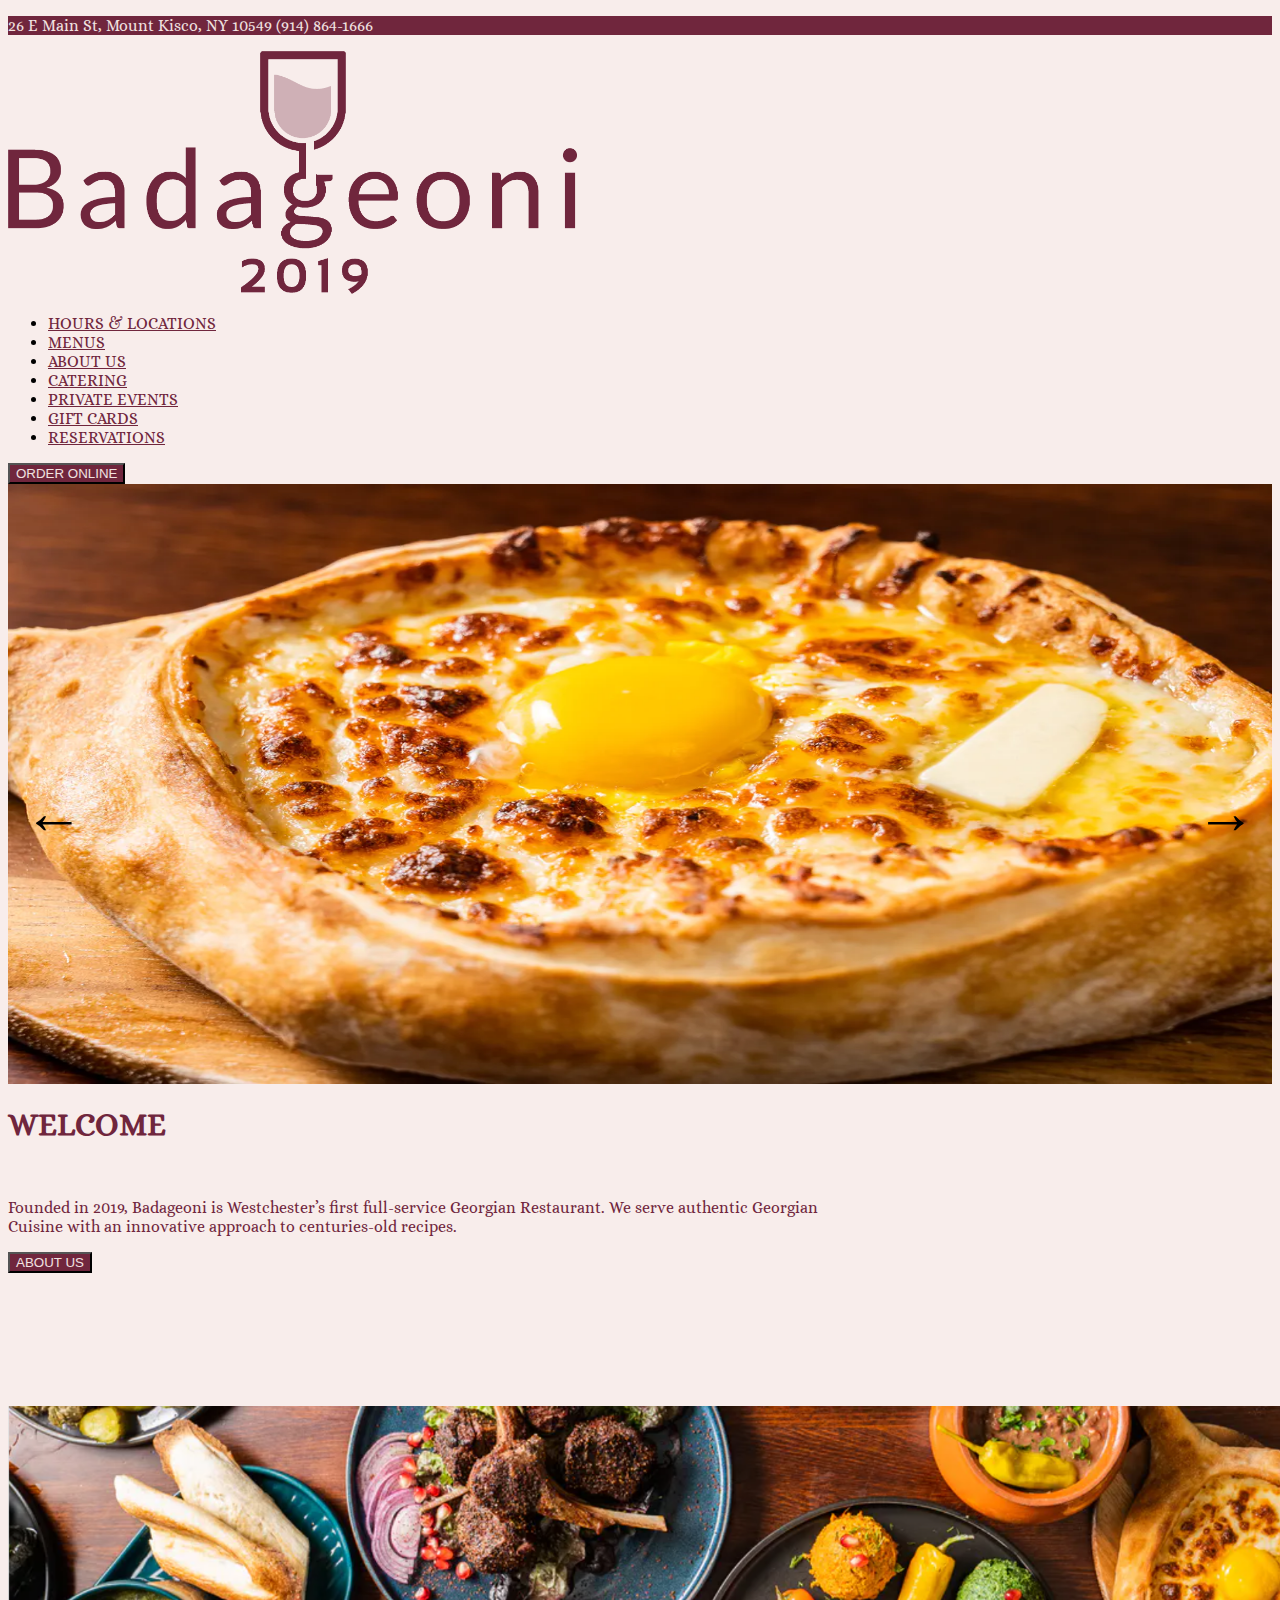
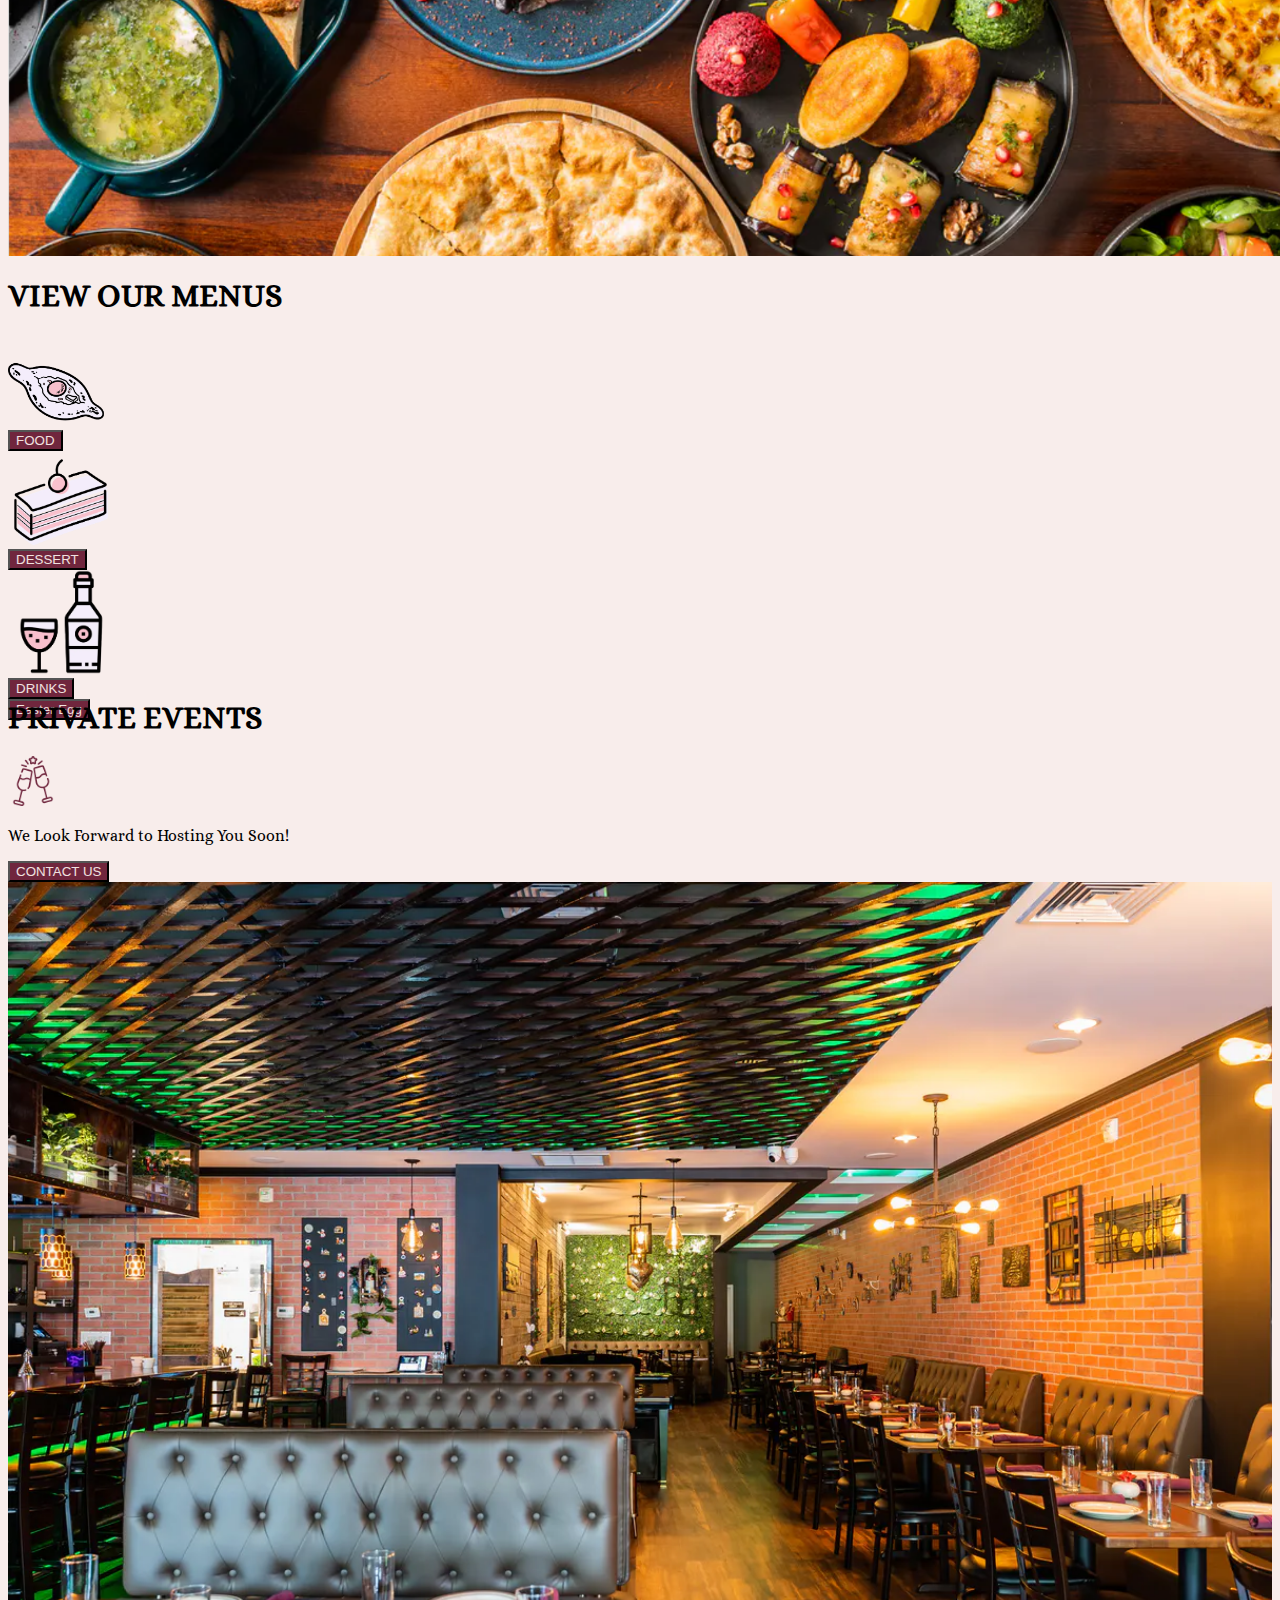
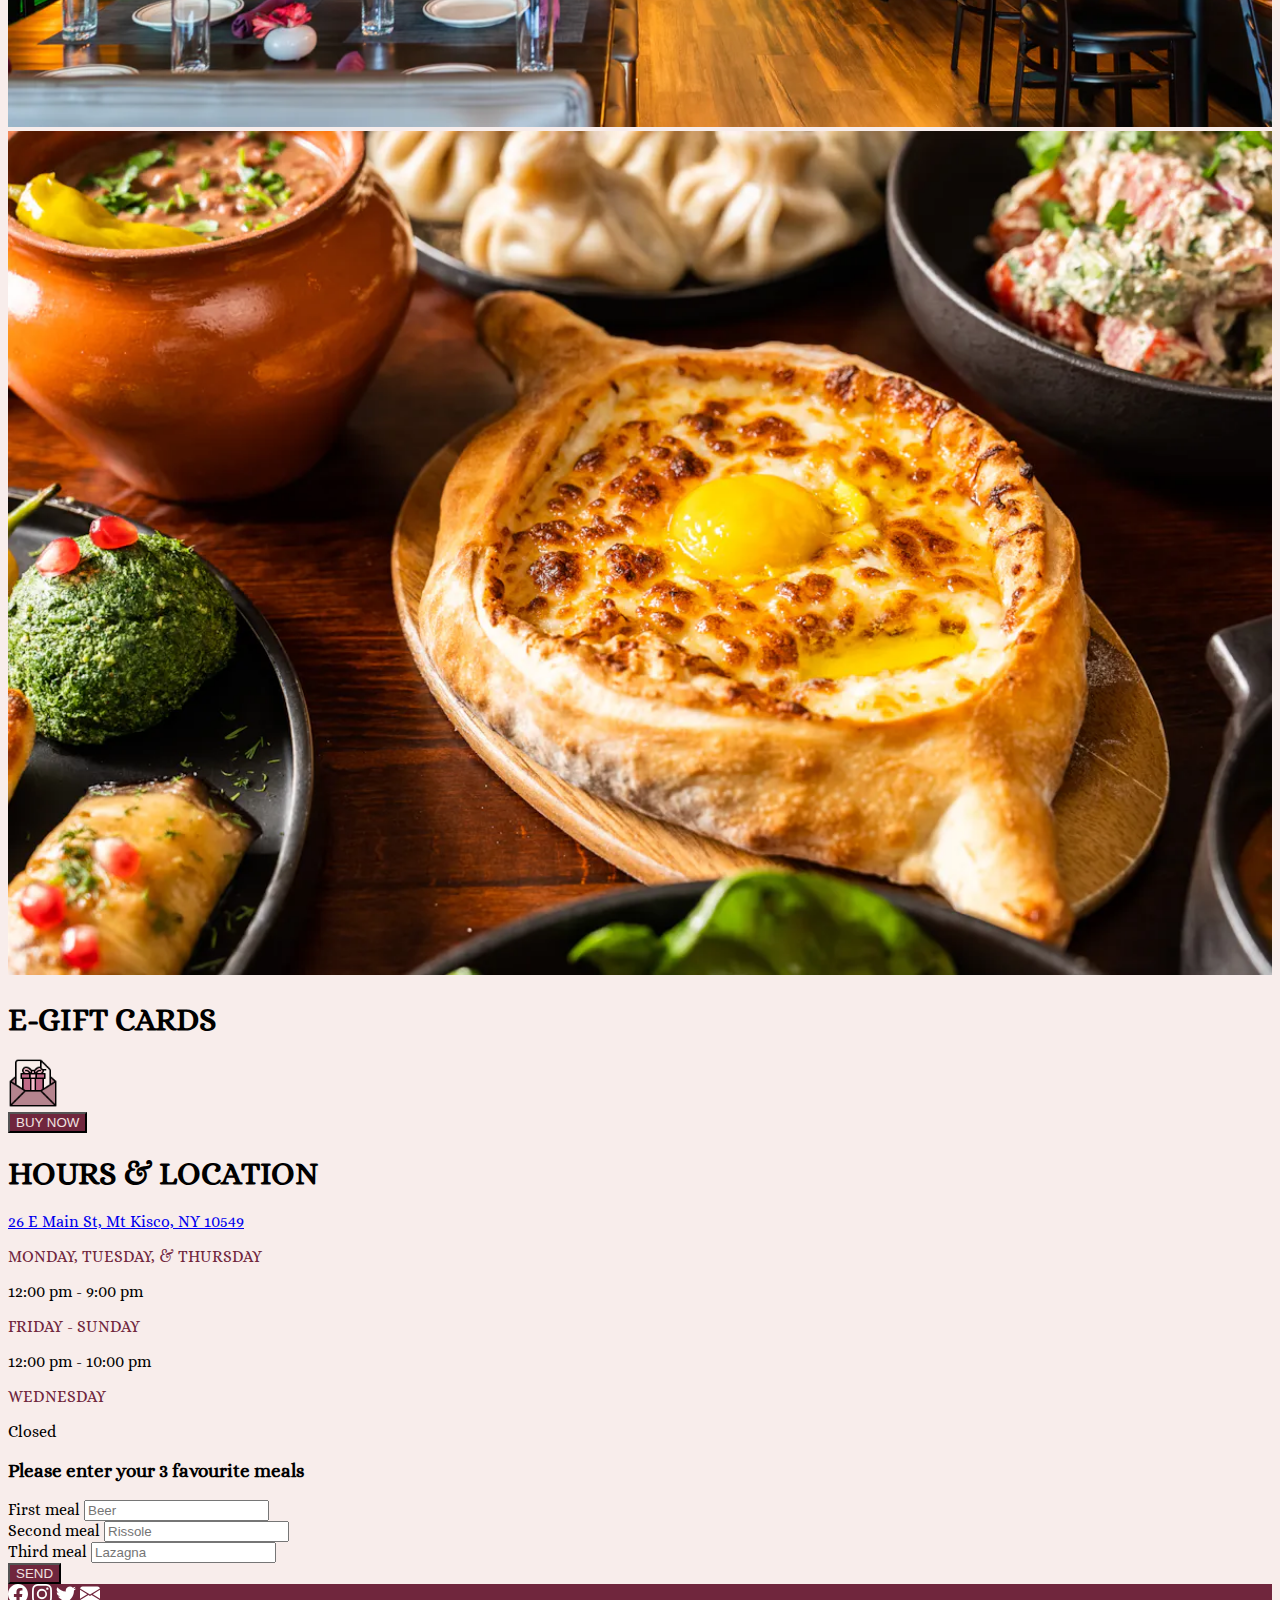
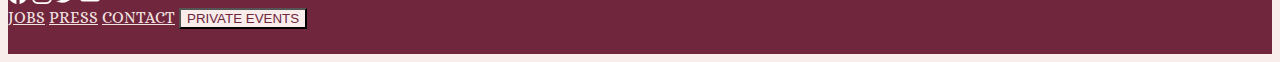
==== index.html @ f739e7ee "2" ====
<!DOCTYPE html>
<html lang="en">

<head>
	<meta charset="UTF-8">
	<meta name="viewport" content="width=device-width, initial-scale=1.0">
	<title>Badageoni</title>
	<link href="https://cdn.jsdelivr.net/npm/bootstrap@5.3.2/dist/css/bootstrap.min.css" rel="stylesheet"
		integrity="sha384-T3c6CoIi6uLrA9TneNEoa7RxnatzjcDSCmG1MXxSR1GAsXEV/Dwwykc2MPK8M2HN" crossorigin="anonymous">
	<link rel="stylesheet" href="style/style.css">
	<link rel="stylesheet" href="https://fonts.googleapis.com/css?family=Alice">
</head>

<body>

	<script src="https://cdn.jsdelivr.net/npm/bootstrap@5.3.2/dist/js/bootstrap.bundle.min.js"
		integrity="sha384-C6RzsynM9kWDrMNeT87bh95OGNyZPhcTNXj1NW7RuBCsyN/o0jlpcV8Qyq46cDfL"
		crossorigin="anonymous"></script>
	<script src="js/javaScript.js"></script>

	<div class="container-fluid mx-0 px-0">
		<div class="row">
			<div class="container-fluid magenda fw-bold">
				<p class="text-center milky mb-0">26 E Main St, Mount Kisco, NY 10549 (914) 864-1666</p>
			</div>
		</div>

		<div class="row">
			<nav class="navbar navbar-expand-lg pinky sticky-top opacity-75">
				<div class="container-fluid px-3">

					<div class="w-25">
						<a class="navbar-brand" href="index.html">
							<img src="static/badageoni_logo.png" alt="Bootstrap" width="45%" height="auto">
						</a>
					</div>

					<div class="collapse navbar-collapse fs-6 fw-bold" id="navbarSupportedContent">
						<ul class="navbar-nav me-auto mb-2 mb-lg-0">
							<li class="nav-item">
								<a onclick="notDoneYet()" class="nav-link magenda_text" aria-current="page"
									href="#">HOURS & LOCATIONS</a>
							</li>
							<li class="nav-item">
								<a onclick="notDoneYet()" class="nav-link magenda_text" href="#">MENUS</a>
							</li>
							<li class="nav-item">
								<a onclick="notDoneYet()" class="nav-link magenda_text" href="#">ABOUT US</a>
							</li>
							<li class="nav-item">
								<a onclick="notDoneYet()" class="nav-link magenda_text" href="#">CATERING</a>
							</li>
							<li class="nav-item">
								<a onclick="notDoneYet()" class="nav-link magenda_text" href="#">PRIVATE EVENTS</a>
							</li>
							<li class="nav-item">
								<a class="nav-link magenda_text" href="giftCards.html">GIFT CARDS</a>
							</li>
							<li class="nav-item">
								<a onclick="notDoneYet()" class="nav-link magenda_text" href="#">RESERVATIONS</a>
							</li>
						</ul>


						<div>
							<button onclick="notDoneYet()" type="button"
								class="milky magenda btn btn-danger zero_radius fw-bold">ORDER ONLINE</button>
						</div>
					</div>
			</nav>
		</div>


		<div class="row">
			<!-- Slideshow container -->
			<div class="col slideshow-container w-100">
				<div class="mySlides fades active img-fluid">
					<img src="static/hachapuri.webp" width="100%" height="600px">
				</div>

				<div class="mySlides fades">
					<img src="static/Golubci.webp" width="100%" height="600px">
				</div>

				<div class="mySlides fades">
					<img src="static/Interior.webp" width="100%" height="600px">
				</div>

				<div class="mySlides fades">
					<img src="static/Steak.webp" width="100%" height="600px">
				</div>

				<div class="mySlides fades">
					<img src="static/Shaurma.webp" width="100%" height="600px">
				</div>

				<a class="prev" onclick="plusSlides(-1)">&larr;</a>
				<a class="next" onclick="plusSlides(1)">&rarr;</a>
			</div>
		</div>

		<div class="row">
			<div class="d-flex flex-column justify-content-center align-items-center border border-danger px-3 my-3"
				id="welcome">
				<div class="magenda_text">
					<h1><strong>WELCOME</strong></h1>
				</div>
				<br>
				<div class="magenda_text text-center fs-5 mb-5" id="welcome_text">
					<p>Founded in 2019, Badageoni is Westchester’s first full-service Georgian Restaurant. We serve
						authentic
						Georgian
						Cuisine with an innovative approach to centuries-old recipes.</p>
				</div>
				<div>
					<button type="button" class="milky magenda btn btn-danger zero_radius opacity-75 fw-bold">ABOUT
						US</button>
				</div>
			</div>
		</div>

		<div class="row">
			<div class="container-fluid p-0 foodtable_image">
				<img src="static/foodtable.png" class="foodtable_image img-fluid w-100">
			</div>
		</div>

		<div class="row">
			<div class="d-flex flex-column justify-content-center align-items-center border border-danger px-3 my-3"
				id="menu">
				<div class="mt-4">
					<h1><strong>VIEW OUR MENUS</strong></h1>
				</div>
				<br>

				<div class="container text-center">
					<div class="row justify-content-md-center align-items-center">
						<div class="col col-lg-2 w-25">
							<img onclick="doYouLikeIt(event)" src="static/hachapuri_icon.webp" alt="#" width="100"
								height="auto">
							<div class="mt-4">
								<button type="button"
									class="milky magenda btn btn-danger zero_radius opacity-75 fw-bold"><strong>FOOD</strong></button>
							</div>
						</div>
						<div class="col-md-auto w-25">
							<img onclick="doYouLikeIt(event)" src="static/cake_icon.webp" alt="#" width="100"
								height="auto">
							<div class="mt-4">
								<button type="button"
									class="milky magenda btn btn-danger zero_radius opacity-75 fw-bold"><strong>DESSERT</strong></button>
							</div>
						</div>
						<div class="col col-lg-2 w-25">
							<img onclick="doYouLikeIt(event)" src="static/wine_icon.webp" alt="#" width="100"
								height="auto">
							<div class="mt-4">
								<button type="button"
									class="milky magenda btn btn-danger zero_radius opacity-75 fw-bold"><strong>DRINKS</strong></button>
							</div>
						</div>
					</div>
					<div class="row mt-4">
						<div class="col col-12">
							<button type="button" onclick="easterEgg()"
								class="milky magenda btn btn-danger zero_radius opacity-75 fw-bold">
								Easter Egg
							</button>
						</div>
					</div>
					<div class="row mt-4">
						<div class="col col-12 magenda_text fw-bold" style="display:none;" id="hiddenBlock">
							<p>Ohh you love all of ours meals, take coupone to 10% discount! QWERTY123</p>
						</div>
					</div>
				</div>
			</div>
		</div>

		<div class="row">
			<div class="container-fluid text-center">
				<div class="row">
					<div class="col d-flex flex-column justify-content-center align-items-center border border-danger">
						<div>
							<h1 class="fw-bold">PRIVATE EVENTS</h1>
						</div>
						<img src="static/champain_icon.webp" alt="#" width="50" height="auto">
						<br>
						<div>
							<p>We Look Forward to Hosting You Soon!</p>
						</div>
						<div class="mt-4">
							<button type="button"
								class="milky magenda btn btn-danger zero_radius opacity-75 fw-bold">CONTACT
								US</button>
						</div>
					</div>
					<div class="col-6">
						<img src="static/InnerTables.webp" alt="#" width="100%" height="auto">
					</div>
				</div>
				<div class="row">
					<div class="col-6">
						<img src="static/table_of_food.webp" alt="#" width="100%" height="auto">
					</div>
					<div class="col d-flex flex-column justify-content-center align-items-center border border-danger">
						<div>
							<h1 class="fw-bold">E-GIFT CARDS</h1>
						</div class="border border-danger px-3 my-3">
						<img src="static/gift.webp" alt="#" width="50" height="auto">
						<br>
						<div class="mt-4">
							<button type="button"
								class="milky magenda btn btn-danger zero_radius opacity-75 fw-bold">BUY
								NOW</button>
						</div>
					</div>
				</div>
			</div>
		</div>
	</div>

	<div class="row">
		<div class="col d-flex flex-column justify-content-center align-items-center my-4">
			<h1 class="mb-2 mt-5 fw-bold">HOURS & LOCATION</h1>
			<a href="#" class="link-body-emphasis mb-2">26 E Main St, Mt Kisco, NY 10549</a>
			<p class="magenda_text fw-bold opacity-75 mb-0">MONDAY, TUESDAY, & THURSDAY</p>
			<p>12:00 pm - 9:00 pm</p>
			<p class="magenda_text fw-bold opacity-75 mb-0">FRIDAY - SUNDAY</p>
			<p>12:00 pm - 10:00 pm</p>
			<p class="magenda_text fw-bold opacity-75 mb-0">WEDNESDAY</p>
			<p>Closed</p>
		</div>
	</div>

	<div class="row">
		<form>
			<div class="col d-flex flex-column justify-content-center align-items-center my-4">
				<h3 class="mb-2 mt-5 fw-bold">Please enter your 3 favourite meals</h3>
				<div class="mb-3 w-50">
					<label for="exampleInputEmail1" class="form-label pe-1 fw-bold">First meal</label>
					<input type="text" class="form-control" id="First_meal" placeholder="Beer">
				</div>
				<div class="mb-3 w-50">
					<label for="exampleInputEmail1" class="form-label pe-1 fw-bold">Second meal</label>
					<input type="text" class="form-control" id="Second_meal" placeholder="Rissole">
				</div>
				<div class="mb-3 w-50">
					<label for="exampleInputEmail1" class="form-label pe-1 fw-bold">Third meal</label>
					<input type="text" class="form-control" id="Third_meal" placeholder="Lazagna">
				</div>
				<button onclick="addNewMeals()" type="submit"
					class="btn magenda opacity-75 milky zero_radius fw-bold">SEND</button>
			</div>
		</form>
	</div>

	<div class="col d-flex flex-column justify-content-center align-items-center my-4"></div>

	<div class="d-flex container-fluid magenda opacity-75 bottom_layer justify-content-between align-items-center pe-4">
		<div>
			<svg xmlns="http://www.w3.org/2000/svg" width="20" height="20" fill="white" class="bi bi-facebook me-2"
				viewBox="0 0 16 16">
				<path
					d="M16 8.049c0-4.446-3.582-8.05-8-8.05C3.58 0-.002 3.603-.002 8.05c0 4.017 2.926 7.347 6.75 7.951v-5.625h-2.03V8.05H6.75V6.275c0-2.017 1.195-3.131 3.022-3.131.876 0 1.791.157 1.791.157v1.98h-1.009c-.993 0-1.303.621-1.303 1.258v1.51h2.218l-.354 2.326H9.25V16c3.824-.604 6.75-3.934 6.75-7.951z" />
			</svg>
			<svg xmlns="http://www.w3.org/2000/svg" width="20" height="20" fill="white" class="bi bi-instagram me-2"
				viewBox="0 0 16 16">
				<path
					d="M8 0C5.829 0 5.556.01 4.703.048 3.85.088 3.269.222 2.76.42a3.917 3.917 0 0 0-1.417.923A3.927 3.927 0 0 0 .42 2.76C.222 3.268.087 3.85.048 4.7.01 5.555 0 5.827 0 8.001c0 2.172.01 2.444.048 3.297.04.852.174 1.433.372 1.942.205.526.478.972.923 1.417.444.445.89.719 1.416.923.51.198 1.09.333 1.942.372C5.555 15.99 5.827 16 8 16s2.444-.01 3.298-.048c.851-.04 1.434-.174 1.943-.372a3.916 3.916 0 0 0 1.416-.923c.445-.445.718-.891.923-1.417.197-.509.332-1.09.372-1.942C15.99 10.445 16 10.173 16 8s-.01-2.445-.048-3.299c-.04-.851-.175-1.433-.372-1.941a3.926 3.926 0 0 0-.923-1.417A3.911 3.911 0 0 0 13.24.42c-.51-.198-1.092-.333-1.943-.372C10.443.01 10.172 0 7.998 0h.003zm-.717 1.442h.718c2.136 0 2.389.007 3.232.046.78.035 1.204.166 1.486.275.373.145.64.319.92.599.28.28.453.546.598.92.11.281.24.705.275 1.485.039.843.047 1.096.047 3.231s-.008 2.389-.047 3.232c-.035.78-.166 1.203-.275 1.485a2.47 2.47 0 0 1-.599.919c-.28.28-.546.453-.92.598-.28.11-.704.24-1.485.276-.843.038-1.096.047-3.232.047s-2.39-.009-3.233-.047c-.78-.036-1.203-.166-1.485-.276a2.478 2.478 0 0 1-.92-.598 2.48 2.48 0 0 1-.6-.92c-.109-.281-.24-.705-.275-1.485-.038-.843-.046-1.096-.046-3.233 0-2.136.008-2.388.046-3.231.036-.78.166-1.204.276-1.486.145-.373.319-.64.599-.92.28-.28.546-.453.92-.598.282-.11.705-.24 1.485-.276.738-.034 1.024-.044 2.515-.045v.002zm4.988 1.328a.96.96 0 1 0 0 1.92.96.96 0 0 0 0-1.92zm-4.27 1.122a4.109 4.109 0 1 0 0 8.217 4.109 4.109 0 0 0 0-8.217zm0 1.441a2.667 2.667 0 1 1 0 5.334 2.667 2.667 0 0 1 0-5.334z" />
			</svg>
			<svg xmlns="http://www.w3.org/2000/svg" width="20" height="20" fill="white" class="bi bi-twitter me-2"
				viewBox="0 0 16 16">
				<path
					d="M5.026 15c6.038 0 9.341-5.003 9.341-9.334 0-.14 0-.282-.006-.422A6.685 6.685 0 0 0 16 3.542a6.658 6.658 0 0 1-1.889.518 3.301 3.301 0 0 0 1.447-1.817 6.533 6.533 0 0 1-2.087.793A3.286 3.286 0 0 0 7.875 6.03a9.325 9.325 0 0 1-6.767-3.429 3.289 3.289 0 0 0 1.018 4.382A3.323 3.323 0 0 1 .64 6.575v.045a3.288 3.288 0 0 0 2.632 3.218 3.203 3.203 0 0 1-.865.115 3.23 3.23 0 0 1-.614-.057 3.283 3.283 0 0 0 3.067 2.277A6.588 6.588 0 0 1 .78 13.58a6.32 6.32 0 0 1-.78-.045A9.344 9.344 0 0 0 5.026 15z" />
			</svg>
			<svg xmlns="http://www.w3.org/2000/svg" width="20" height="20" fill="white" class="bi bi-envelope-fill me-2"
				viewBox="0 0 16 16">
				<path
					d="M.05 3.555A2 2 0 0 1 2 2h12a2 2 0 0 1 1.95 1.555L8 8.414.05 3.555ZM0 4.697v7.104l5.803-3.558L0 4.697ZM6.761 8.83l-6.57 4.027A2 2 0 0 0 2 14h12a2 2 0 0 0 1.808-1.144l-6.57-4.027L8 9.586l-1.239-.757Zm3.436-.586L16 11.801V4.697l-5.803 3.546Z" />
			</svg>
		</div>
		<div class="justify-content-end">
			<a href="#" class="fw-bold text-decoration-none milky me-3">JOBS</a>
			<a href="Press.html" class="fw-bold text-decoration-none milky me-3">PRESS</a>
			<a href="contactUs.html" class="fw-bold text-decoration-none milky me-3">CONTACT</a>

			<button type="button" class="magenda_text pinky btn btn-danger zero_radius fw-bold">PRIVATE EVENTS</button>
		</div>
	</div>
	</div>
</body>

</html>
---- style/style.css ----
body {
    font-family: Alice;
    background-color: #f8edeb;
}

.pinky {
    background-color: #f8edeb;
}

.magenda {
    background-color: #70263d;
    font-weight: 200;
}

.milky {
    color: #f1e2e0;
}

.magenda_text {
    color: #70263d;
}

.zero_radius {
    border-radius: 0
}

.carousel-item {
    height: 40em;
}

#welcome {
    height: 300px;
}

#welcome_text {
    width: 65%;
}

.foodtable_image {
    height: 450px;
}

#menu {
    height: 400px;
}

.bottom_layer {
    height: 70px;
}

.contact {
    height: 900px;
}

form {
    width: 600px;
}


/* Slideshow container */
.slideshow-container {
    position: relative;
    margin: auto;
    height: 600px;
}

/* Hide the images by default */
.mySlides {
    display: none;
}
  
.mySlides.active {
    display: block;
}

.prev, .next {
    cursor: pointer;
    position: absolute;
    top: 50%;
    width: auto;
    margin-top: -22px;
    padding: 16px;
    color:black;
    font-weight: bold;
    font-size: 60px;
    user-select: none;
    text-decoration: none;
  }

  .next {
    right: 0;
    border-radius: 3px 0 0 3px;
  }
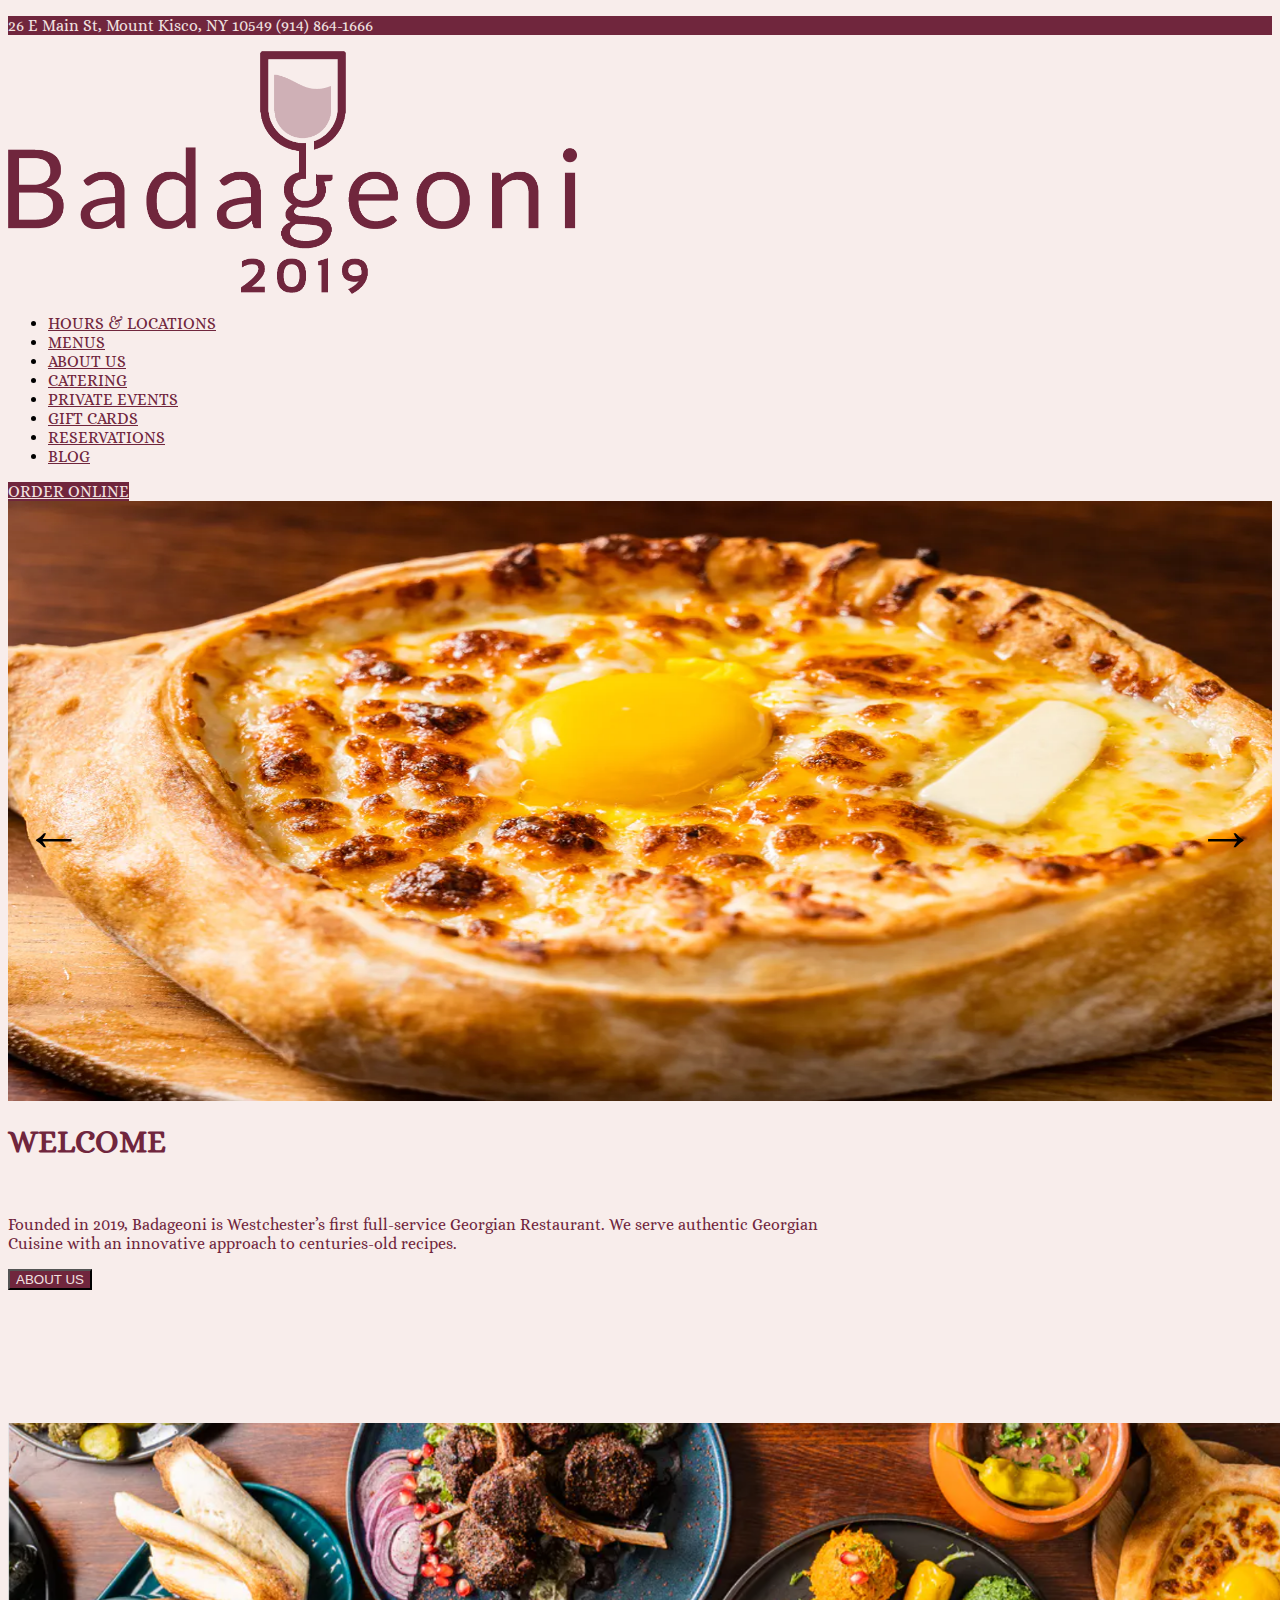
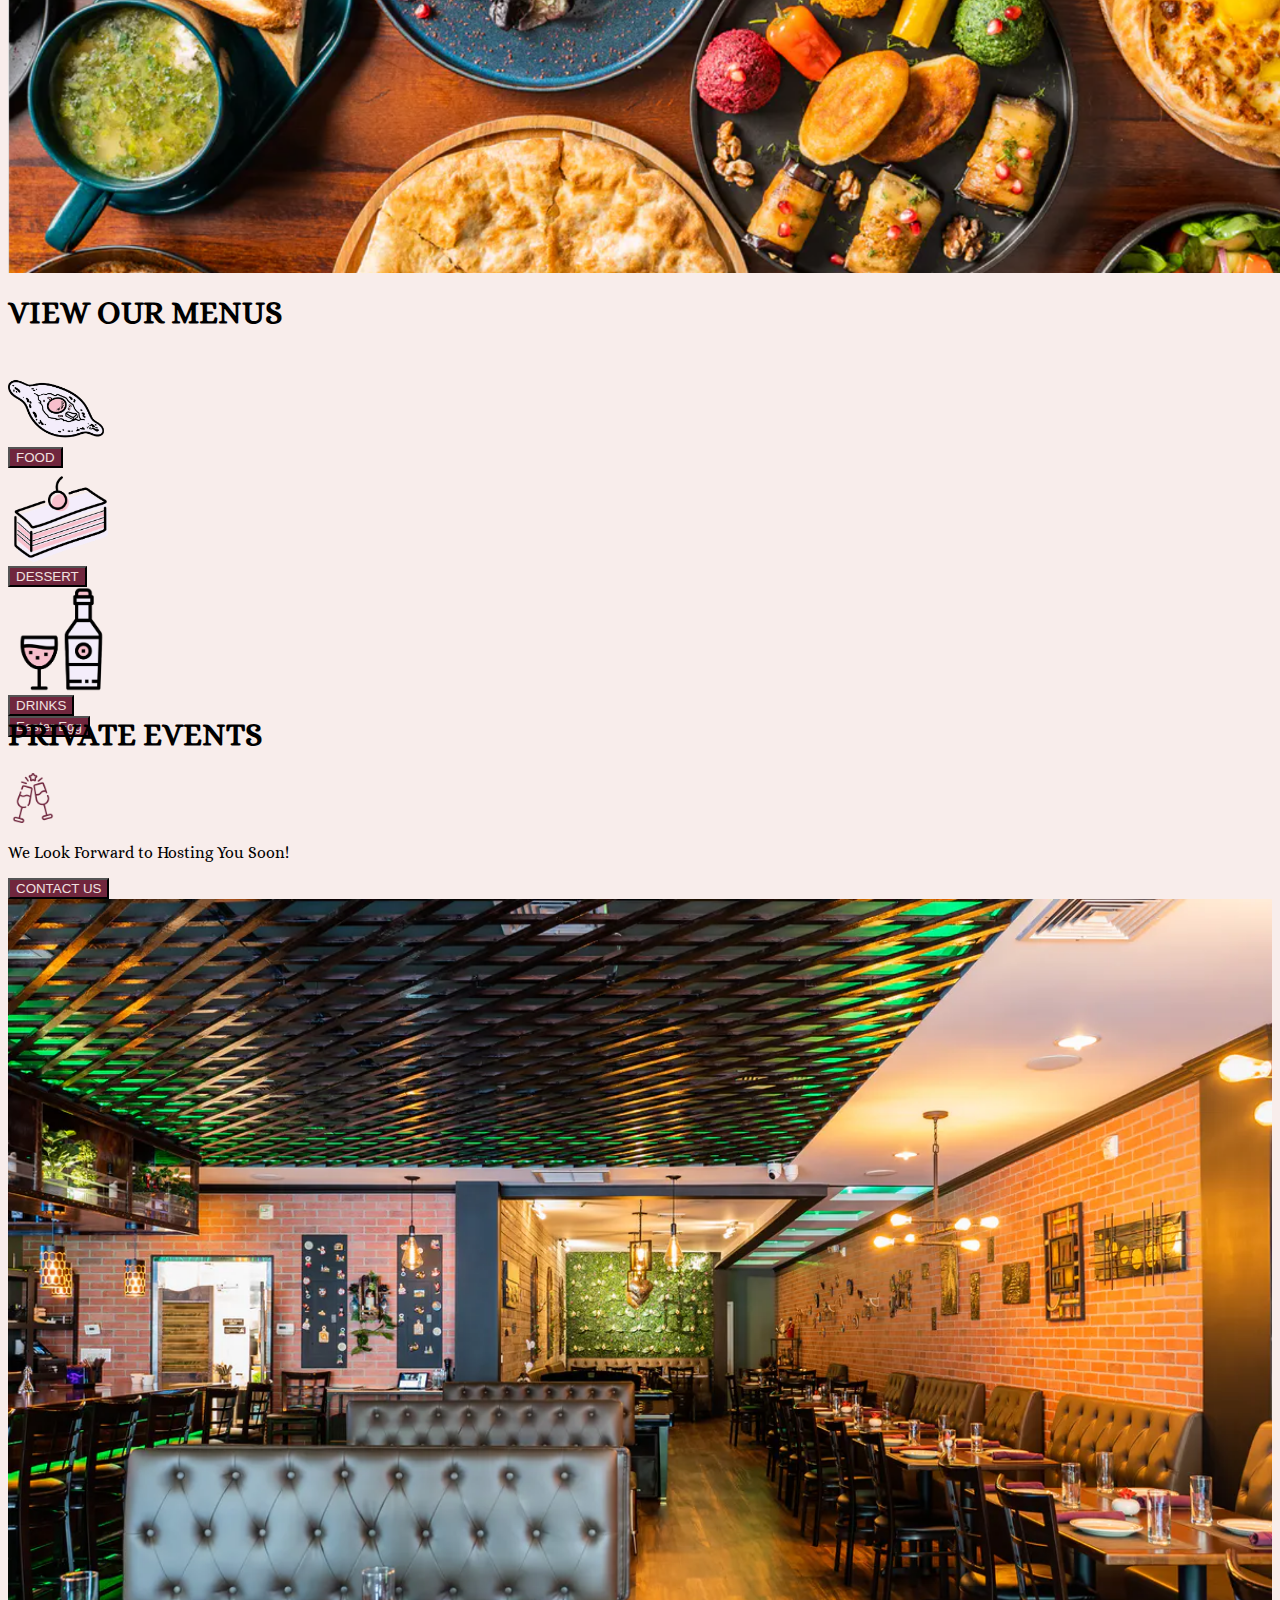
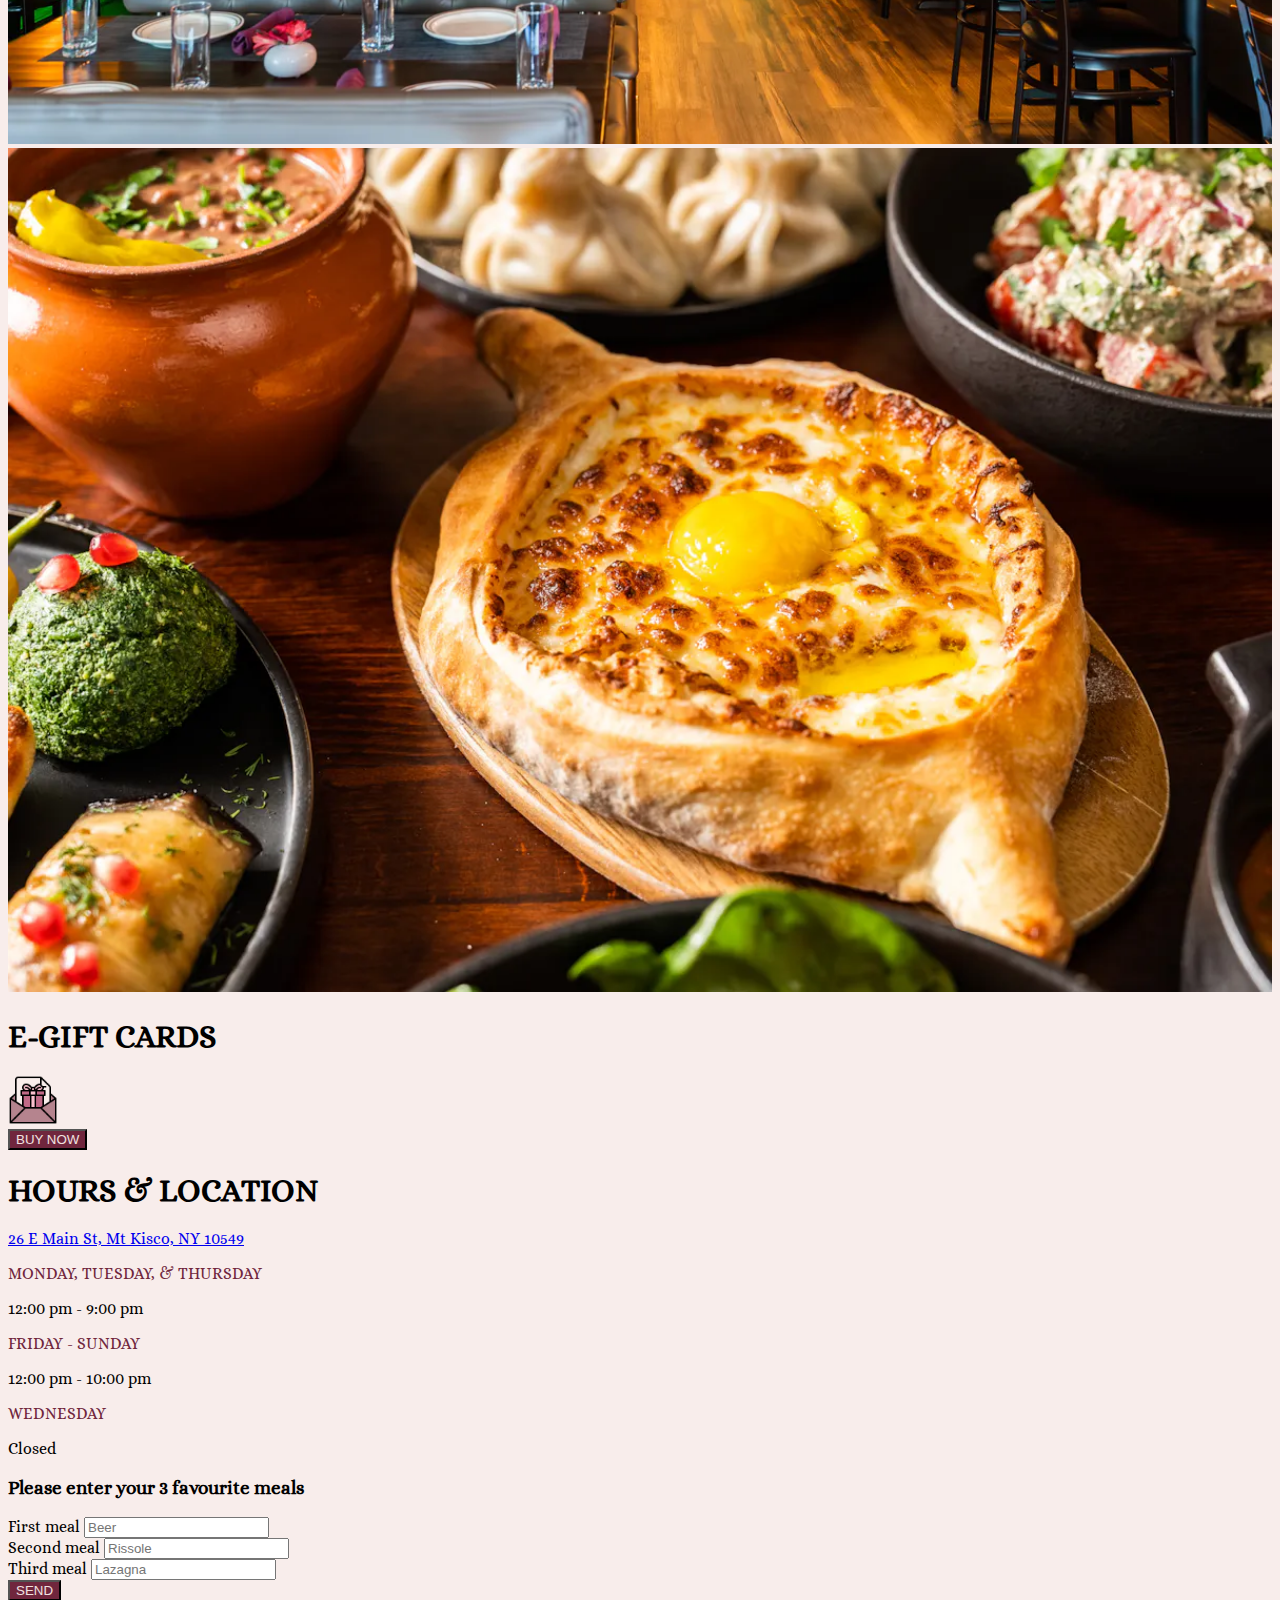
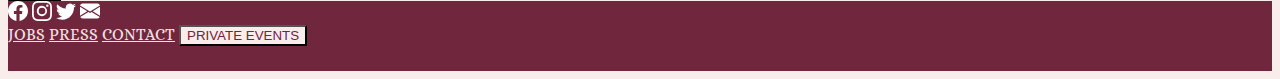
==== commit a2293747: "done" ====
--- a/index.html
+++ b/index.html
@@ -18,14 +18,16 @@
 		crossorigin="anonymous"></script>
 	<script src="js/javaScript.js"></script>
 
-	<div class="container-fluid mx-0 px-0">
-		<div class="row">
+	<div>
+
+	<div class="container-fluid mx-0 px-0 w-100">
+		<div class="row w-100">
 			<div class="container-fluid magenda fw-bold">
 				<p class="text-center milky mb-0">26 E Main St, Mount Kisco, NY 10549 (914) 864-1666</p>
 			</div>
 		</div>
 
-		<div class="row">
+		<div class="row w-100">
 			<nav class="navbar navbar-expand-lg pinky sticky-top opacity-75">
 				<div class="container-fluid px-3">
 
@@ -45,7 +47,7 @@
 								<a onclick="notDoneYet()" class="nav-link magenda_text" href="#">MENUS</a>
 							</li>
 							<li class="nav-item">
-								<a onclick="notDoneYet()" class="nav-link magenda_text" href="#">ABOUT US</a>
+								<a class="nav-link magenda_text" href="blog.html">ABOUT US</a>
 							</li>
 							<li class="nav-item">
 								<a onclick="notDoneYet()" class="nav-link magenda_text" href="#">CATERING</a>
@@ -59,19 +61,22 @@
 							<li class="nav-item">
 								<a onclick="notDoneYet()" class="nav-link magenda_text" href="#">RESERVATIONS</a>
 							</li>
+							<li class="nav-item">
+								<a class="nav-link magenda_text" href="blog.html">BLOG</a>
+							</li>
 						</ul>
 
 
 						<div>
-							<button onclick="notDoneYet()" type="button"
-								class="milky magenda btn btn-danger zero_radius fw-bold">ORDER ONLINE</button>
+							<a href="login.html" type="button"
+								class="milky magenda btn btn-danger zero_radius fw-bold">ORDER ONLINE</a>
 						</div>
 					</div>
 			</nav>
 		</div>
 
 
-		<div class="row">
+		<div class="row w-100">
 			<!-- Slideshow container -->
 			<div class="col slideshow-container w-100">
 				<div class="mySlides fades active img-fluid">
@@ -99,7 +104,7 @@
 			</div>
 		</div>
 
-		<div class="row">
+		<div class="row w-100">
 			<div class="d-flex flex-column justify-content-center align-items-center border border-danger px-3 my-3"
 				id="welcome">
 				<div class="magenda_text">
@@ -119,13 +124,13 @@
 			</div>
 		</div>
 
-		<div class="row">
+		<div class="row w-100">
 			<div class="container-fluid p-0 foodtable_image">
 				<img src="static/foodtable.png" class="foodtable_image img-fluid w-100">
 			</div>
 		</div>
 
-		<div class="row">
+		<div class="row w-100">
 			<div class="d-flex flex-column justify-content-center align-items-center border border-danger px-3 my-3"
 				id="menu">
 				<div class="mt-4">
@@ -177,7 +182,7 @@
 			</div>
 		</div>
 
-		<div class="row">
+		<div class="row w-100">
 			<div class="container-fluid text-center">
 				<div class="row">
 					<div class="col d-flex flex-column justify-content-center align-items-center border border-danger">
@@ -220,7 +225,7 @@
 		</div>
 	</div>
 
-	<div class="row">
+	<div class="row w-100">
 		<div class="col d-flex flex-column justify-content-center align-items-center my-4">
 			<h1 class="mb-2 mt-5 fw-bold">HOURS & LOCATION</h1>
 			<a href="#" class="link-body-emphasis mb-2">26 E Main St, Mt Kisco, NY 10549</a>
@@ -233,7 +238,7 @@
 		</div>
 	</div>
 
-	<div class="row">
+	<div class="row w-100">
 		<form>
 			<div class="col d-flex flex-column justify-content-center align-items-center my-4">
 				<h3 class="mb-2 mt-5 fw-bold">Please enter your 3 favourite meals</h3>
--- a/style/style.css
+++ b/style/style.css
@@ -92,3 +92,6 @@
     border-radius: 3px 0 0 3px;
   }
 
+.blog-height{
+    min-height: 500px;
+}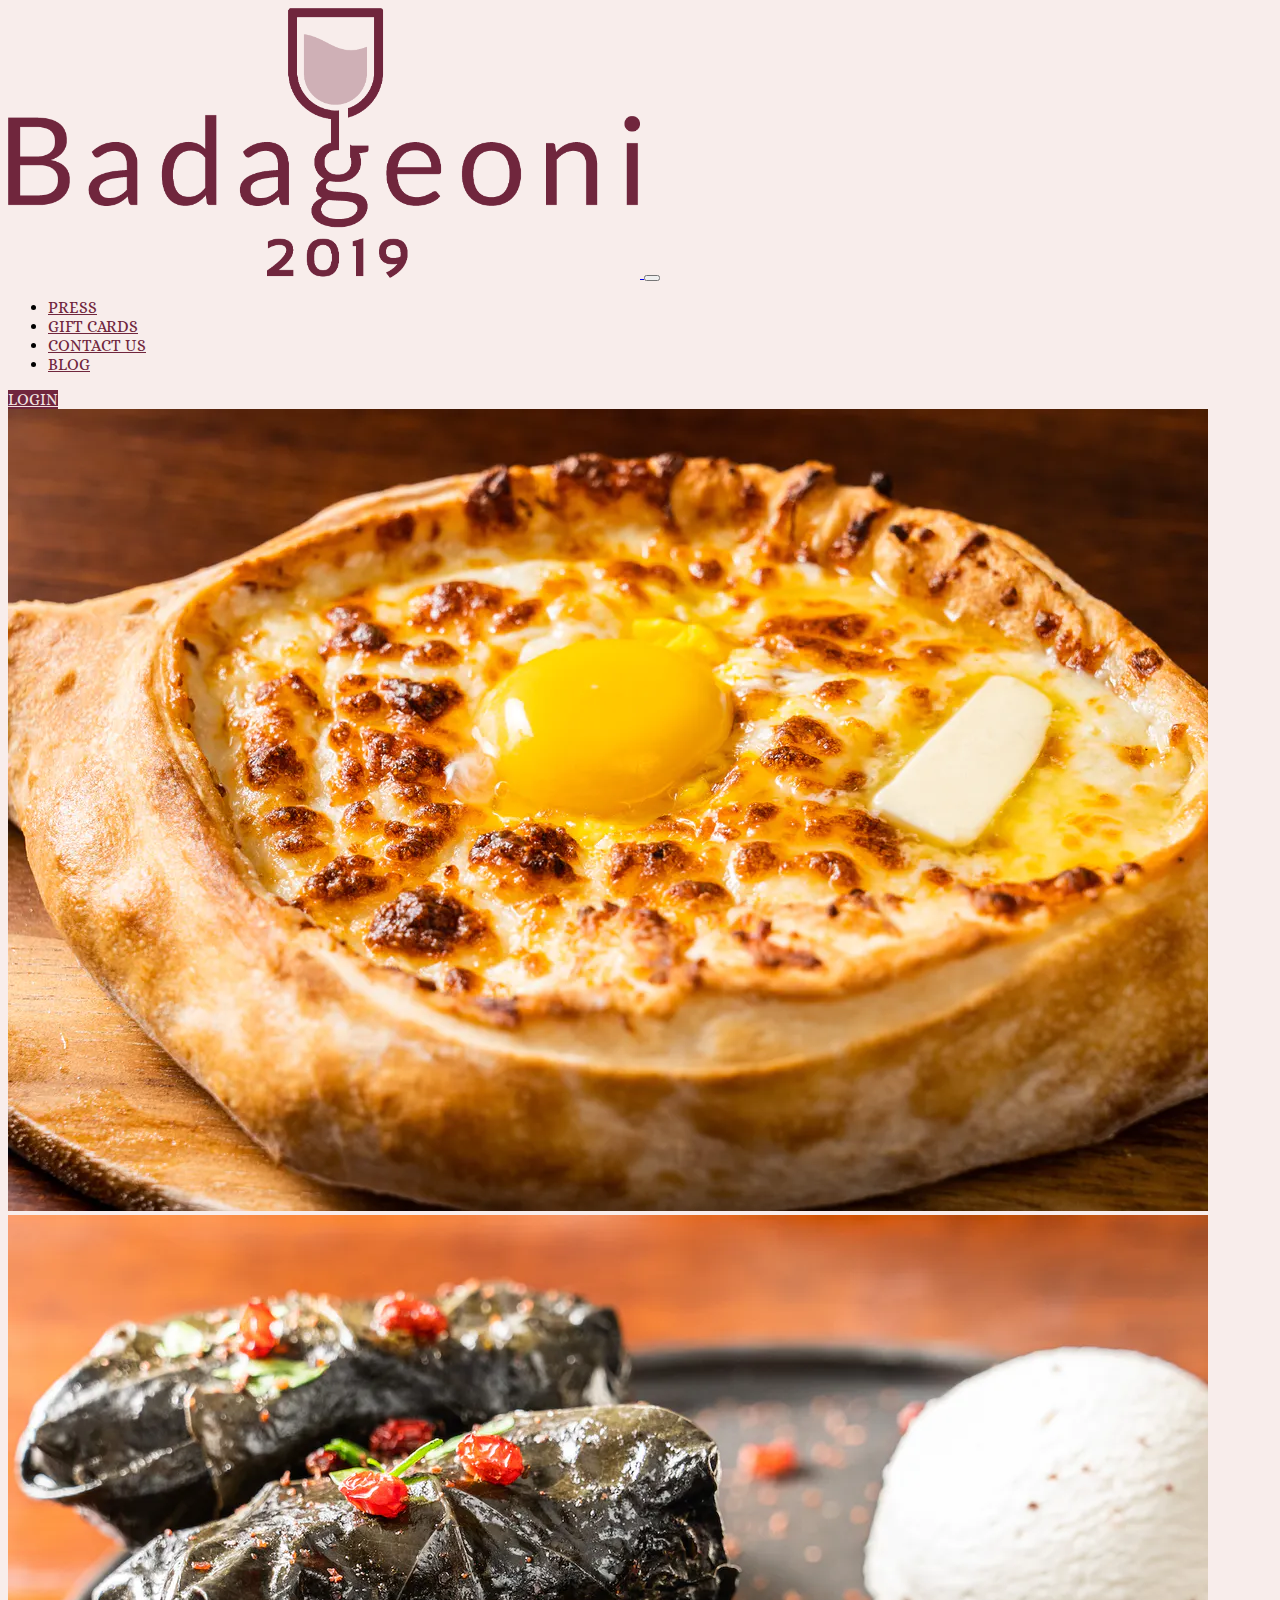
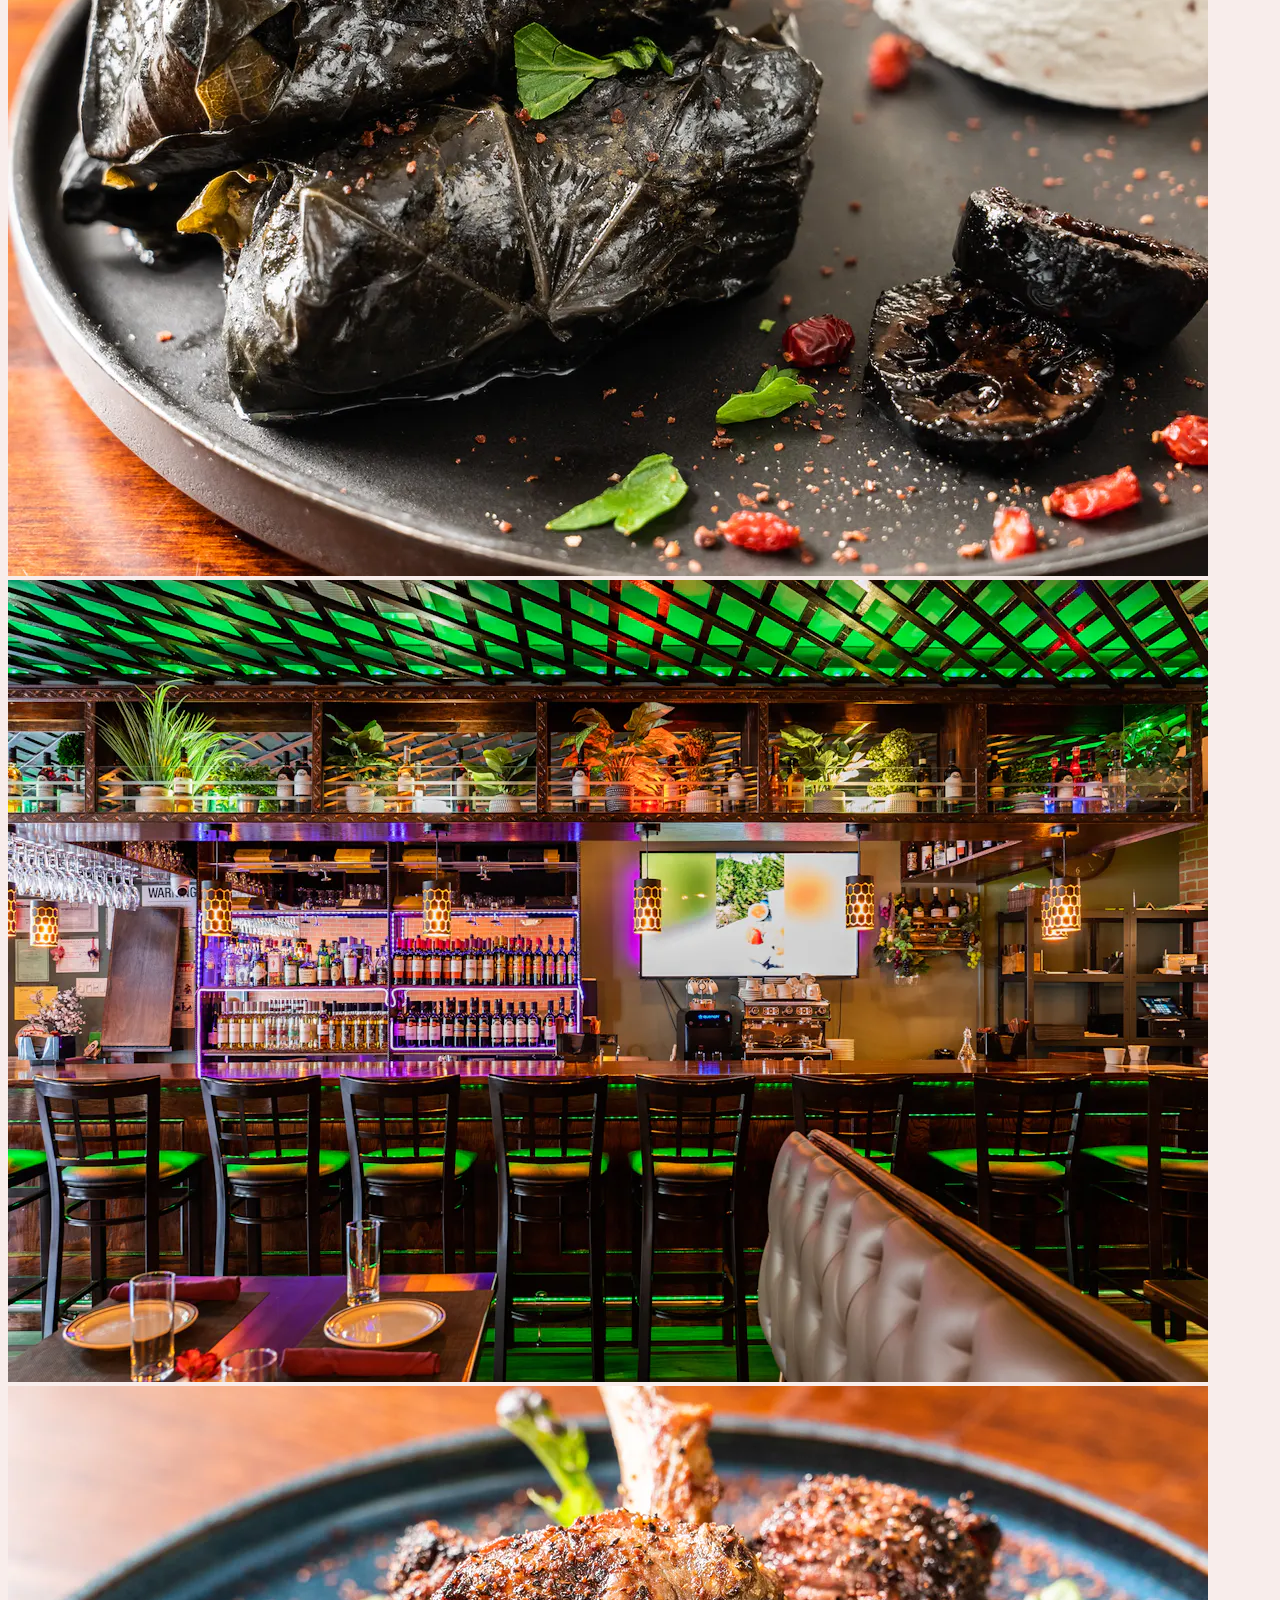
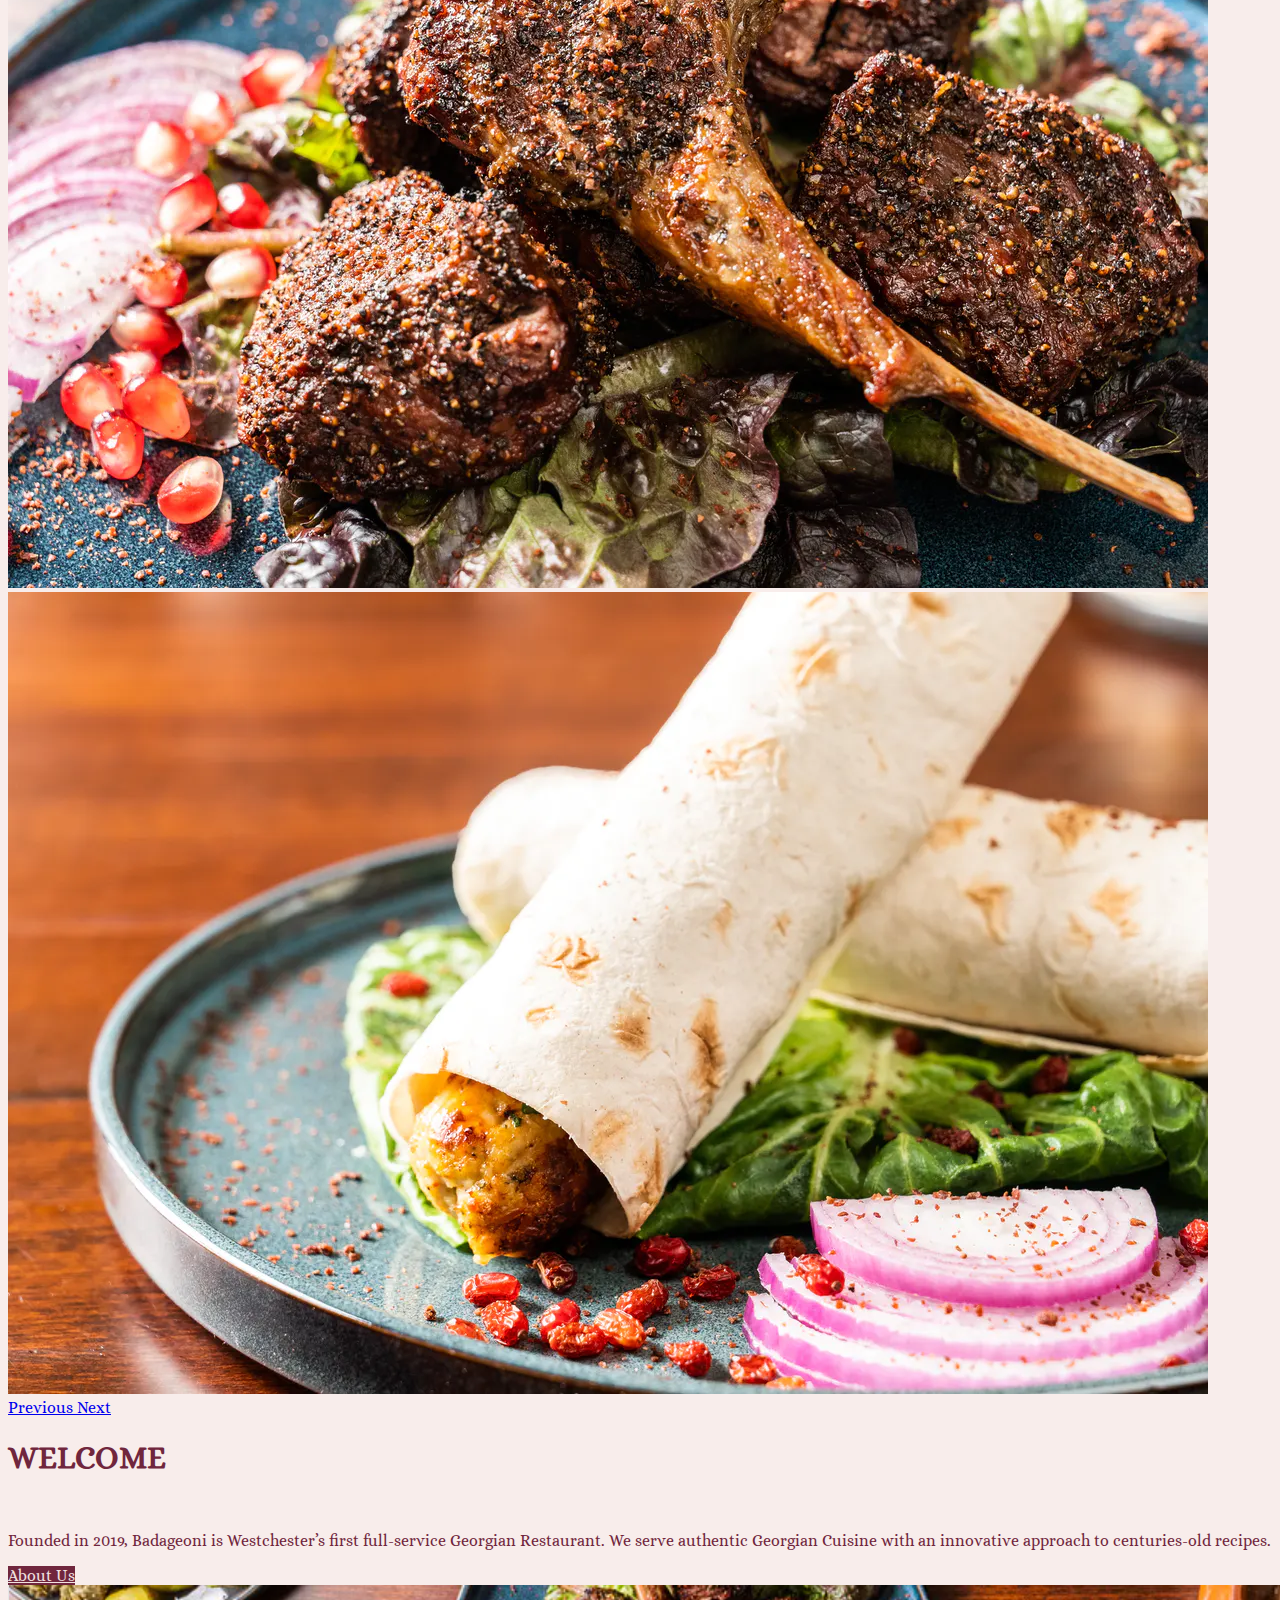
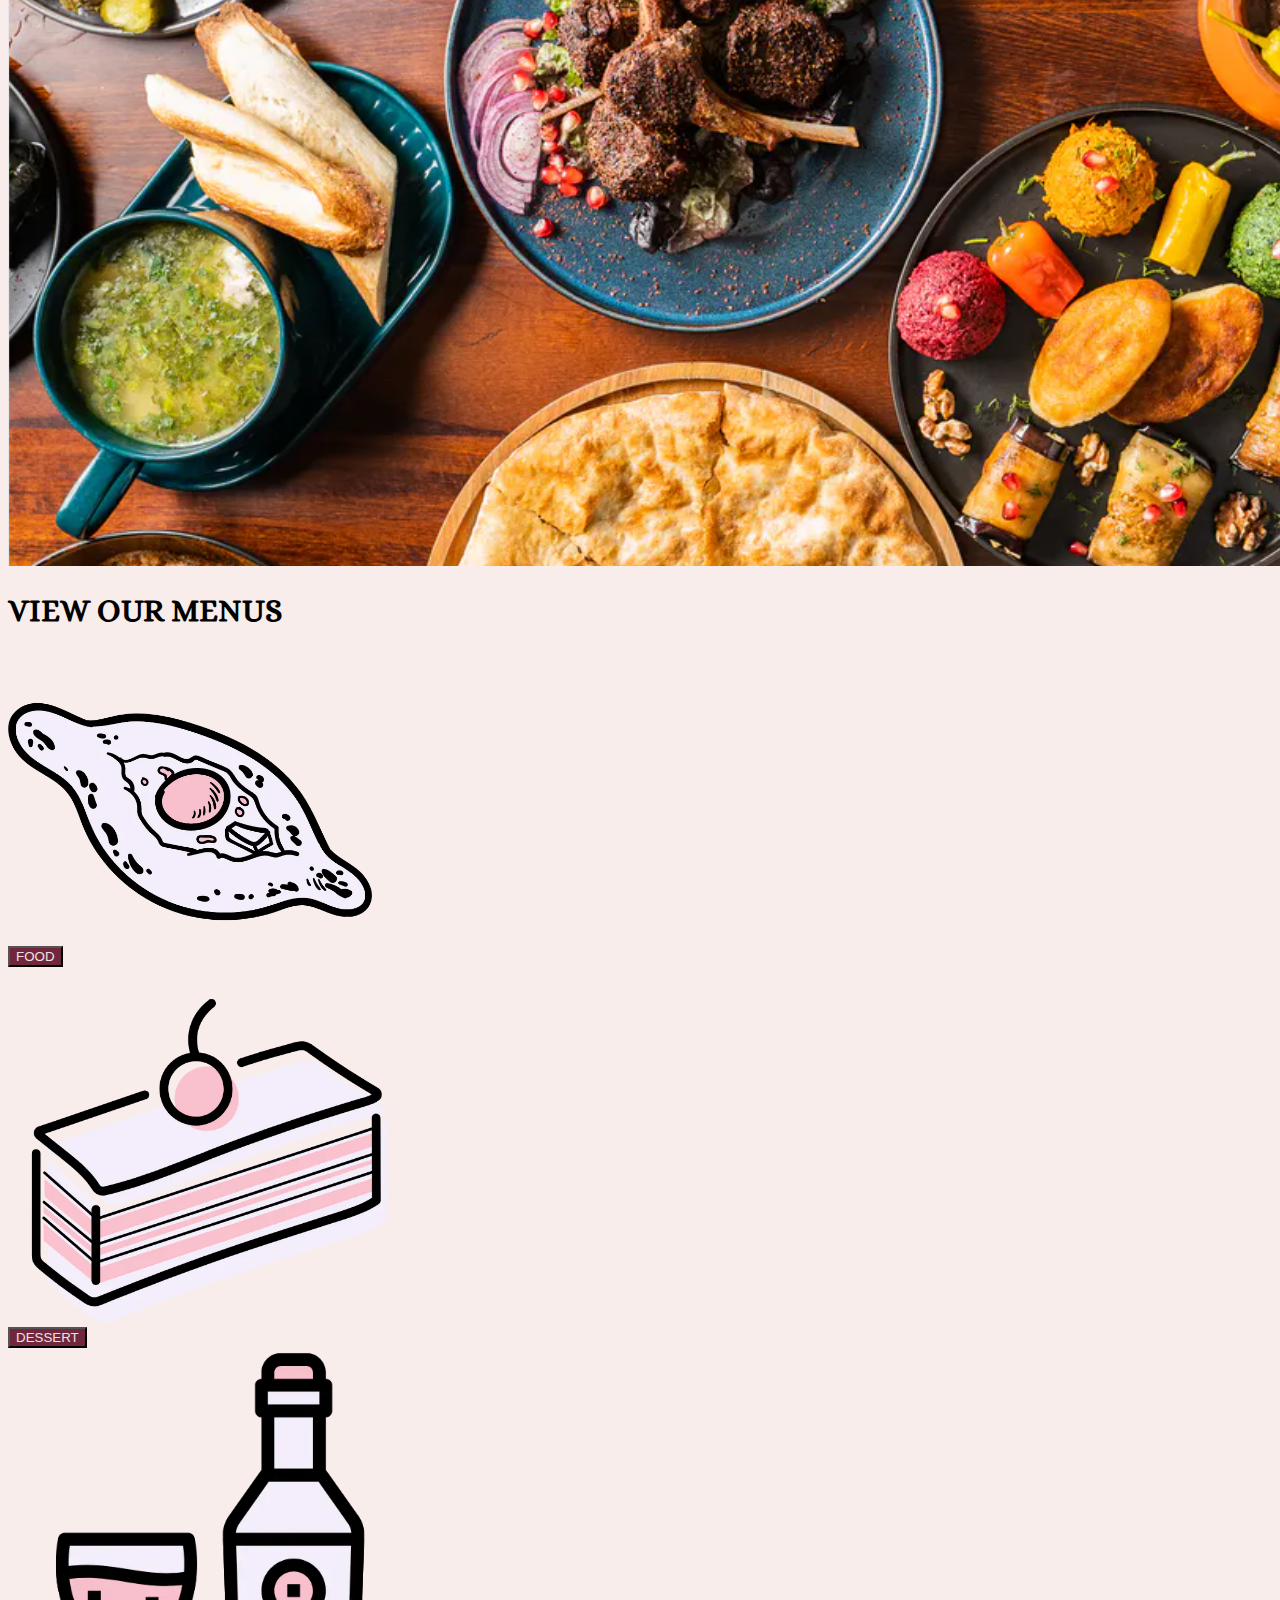
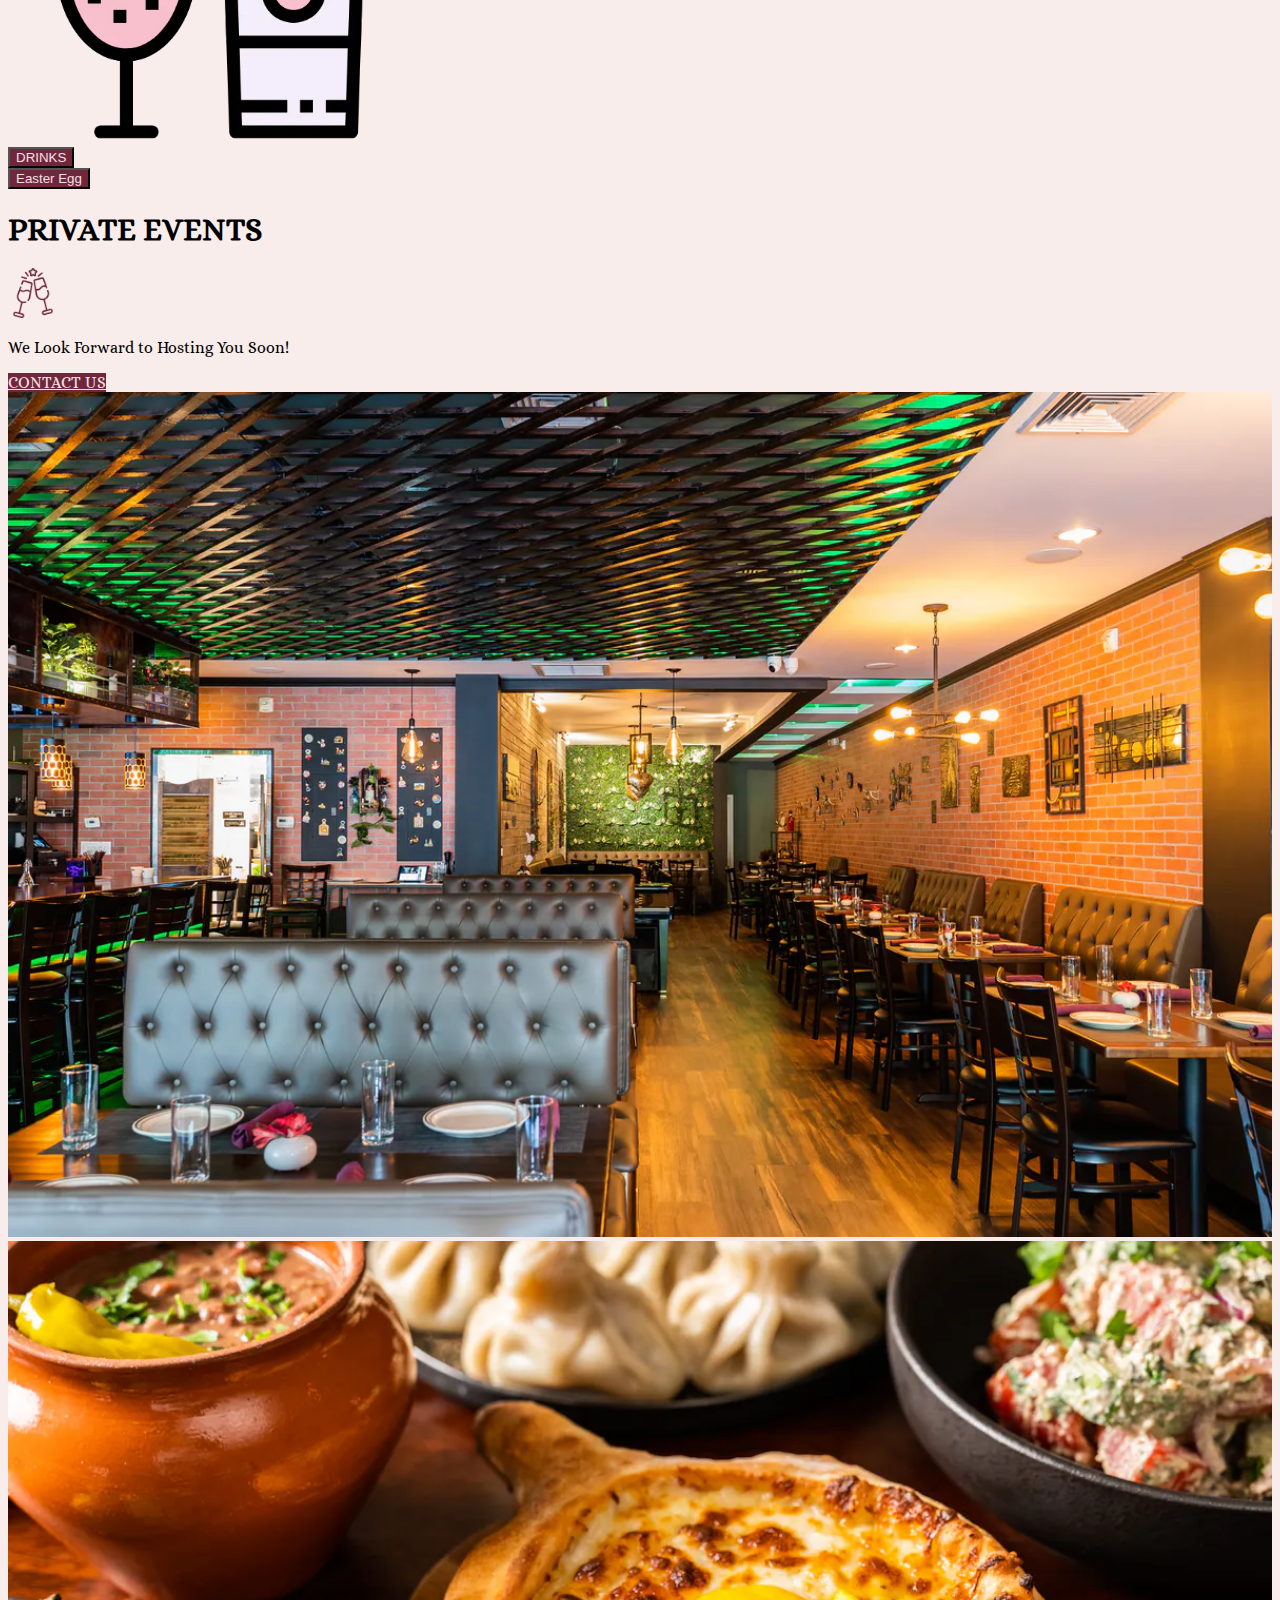
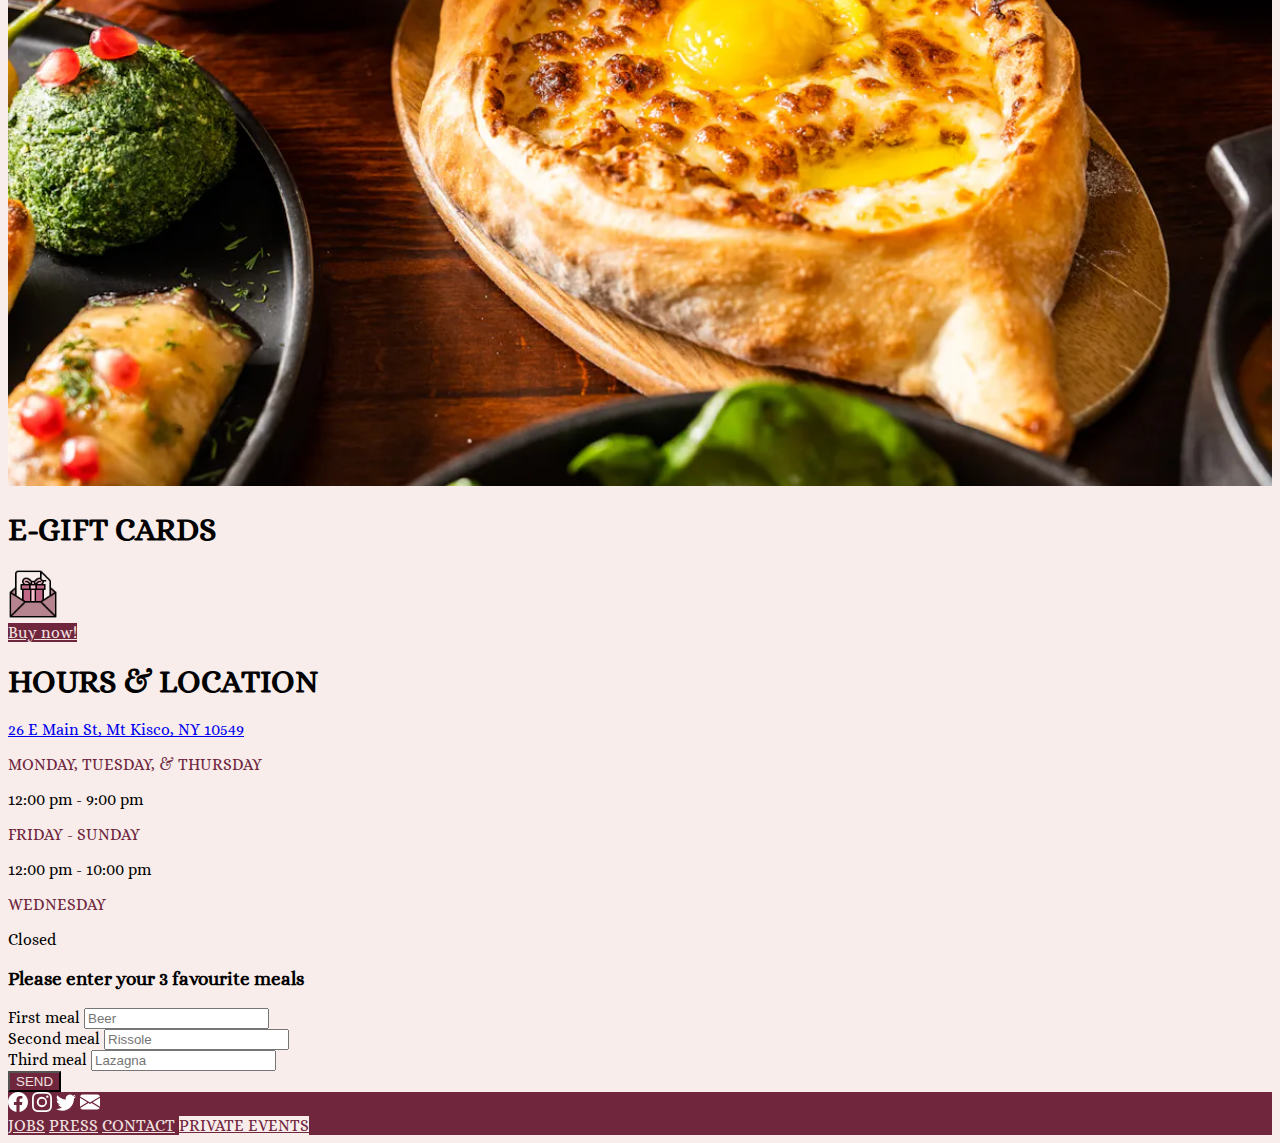
==== commit ae458a2b: "final version" ====
--- a/index.html
+++ b/index.html
@@ -2,231 +2,190 @@
 <html lang="en">
 
 <head>
-	<meta charset="UTF-8">
-	<meta name="viewport" content="width=device-width, initial-scale=1.0">
-	<title>Badageoni</title>
-	<link href="https://cdn.jsdelivr.net/npm/bootstrap@5.3.2/dist/css/bootstrap.min.css" rel="stylesheet"
-		integrity="sha384-T3c6CoIi6uLrA9TneNEoa7RxnatzjcDSCmG1MXxSR1GAsXEV/Dwwykc2MPK8M2HN" crossorigin="anonymous">
-	<link rel="stylesheet" href="style/style.css">
-	<link rel="stylesheet" href="https://fonts.googleapis.com/css?family=Alice">
+    <meta charset="UTF-8">
+    <meta name="viewport" content="width=device-width, initial-scale=1.0">
+    <title>Badageoni</title>
+    <link href="https://cdn.jsdelivr.net/npm/bootstrap@5.3.2/dist/css/bootstrap.min.css" rel="stylesheet"
+        integrity="sha384-T3c6CoIi6uLrA9TneNEoa7RxnatzjcDSCmG1MXxSR1GAsXEV/Dwwykc2MPK8M2HN" crossorigin="anonymous">
+    <link rel="stylesheet" href="style/style.css">
+    <link rel="stylesheet" href="https://fonts.googleapis.com/css?family=Alice">
 </head>
 
 <body>
 
-	<script src="https://cdn.jsdelivr.net/npm/bootstrap@5.3.2/dist/js/bootstrap.bundle.min.js"
-		integrity="sha384-C6RzsynM9kWDrMNeT87bh95OGNyZPhcTNXj1NW7RuBCsyN/o0jlpcV8Qyq46cDfL"
-		crossorigin="anonymous"></script>
-	<script src="js/javaScript.js"></script>
-
-	<div>
-
-	<div class="container-fluid mx-0 px-0 w-100">
-		<div class="row w-100">
-			<div class="container-fluid magenda fw-bold">
-				<p class="text-center milky mb-0">26 E Main St, Mount Kisco, NY 10549 (914) 864-1666</p>
+    <nav class="navbar navbar-expand-lg pinky sticky-top opacity-75">
+        <div class="container-fluid px-3">
+            <a class="navbar-brand w-25" href="index.html">
+                <img src="static/badageoni_logo.png" alt="Bootstrap" width="50%" height="auto">
+            </a>
+            <button class="navbar-toggler" type="button" data-bs-toggle="collapse"
+                data-bs-target="#navbarSupportedContent" aria-controls="navbarSupportedContent" aria-expanded="false"
+                aria-label="Toggle navigation">
+                <span class="navbar-toggler-icon"></span>
+            </button>
+            <div class="collapse navbar-collapse fs-4 fw-bold " id="navbarSupportedContent">
+                <ul class="navbar-nav me-auto mb-2 mb-lg-0">
+                    <li class="nav-item">
+                        <a class="nav-link magenda_text" href="Press.html">PRESS</a>
+                    </li>
+
+                    <li class="nav-item">
+                        <a class="nav-link magenda_text" href="giftCards.html">GIFT CARDS</a>
+                    </li>
+                    <li class="nav-item">
+                        <a class="nav-link magenda_text" href="contactUs.html">CONTACT US</a>
+                    </li>
+                    <li class="nav-item">
+                        <a class="nav-link magenda_text" href="blog.html">BLOG</a>
+                    </li>
+                </ul>
+                <a href="login.html" type="button"
+                    class="milky magenda btn btn-danger zero_radius fw-bold fs-4">LOGIN</a>
+            </div>
+        </div>
+    </nav>
+
+    <div id="carouselExample" class="carousel slide Slideshow-container" data-bs-ride="carousel">
+        <div class="carousel-inner">
+            <div class="carousel-item active">
+                <img src="static/hachapuri.webp" class="d-block w-100" alt="Hachapuri">
+            </div>
+            <div class="carousel-item">
+                <img src="static/Golubci.webp" class="d-block w-100" alt="Golubci">
+            </div>
+            <div class="carousel-item">
+                <img src="static/Interior.webp" class="d-block w-100" alt="Interior">
+            </div>
+            <div class="carousel-item">
+                <img src="static/Steak.webp" class="d-block w-100" alt="Steak">
+            </div>
+            <div class="carousel-item">
+                <img src="static/Shaurma.webp" class="d-block w-100" alt="Shaurma">
+            </div>
+        </div>
+        <a class="carousel-control-prev" href="#carouselExample" role="button" data-bs-slide="prev">
+            <span class="carousel-control-prev-icon" aria-hidden="true"></span>
+            <span class="visually-hidden">Previous</span>
+        </a>
+        <a class="carousel-control-next" href="#carouselExample" role="button" data-bs-slide="next">
+            <span class="carousel-control-next-icon" aria-hidden="true"></span>
+            <span class="visually-hidden">Next</span>
+        </a>
+    </div>
+
+    <!-- Welcome Section -->
+    <div class="container my-3">
+        <div class="d-flex flex-column justify-content-center align-items-center border border-danger px-3 my-3"
+            id="welcome">
+            <div class="magenda_text">
+                <h1><strong>WELCOME</strong></h1>
+            </div>
+            <br>
+            <div class="magenda_text text-center fs-5 mb-5" id="welcome_text">
+                <p>Founded in 2019, Badageoni is Westchester’s first full-service Georgian Restaurant. We serve authentic
+                    Georgian Cuisine with an innovative approach to centuries-old recipes.</p>
+            </div>
+            <div class="mb-5">
+                <a href="blog.html" type="button"
+                    class="milky magenda btn btn-danger opacity-75 zero_radius fw-bold">About Us</a>
+            </div>
+        </div>
+    </div>
+
+    <!-- Food Table Image -->
+    <div class="container-fluid p-0">
+        <img src="static/foodtable.png" class="foodtable_image img-fluid w-100" alt="Food Table">
+    </div>
+
+    <!-- View Our Menus Section -->
+    <div class="container my-3 border border-danger">
+        <div class="mt-4 text-center">
+            <h1><strong>VIEW OUR MENUS</strong></h1>
+        </div>
+        <br>
+        <div class="container text-center">
+            <div class="row justify-content-md-center align-items-center">
+                <div class="col col-lg-2 w-25">
+                    <img onclick="doYouLikeIt(event)" src="static/hachapuri_icon.webp" alt="#" width="30%"
+                        height="auto">
+                    <div class="mt-4">
+                        <button type="button"
+                            class="milky magenda btn btn-danger zero_radius opacity-75 fw-bold"><strong>FOOD</strong></button>
+                    </div>
+                </div>
+                <div class="col-md-auto w-25">
+                    <img onclick="doYouLikeIt(event)" src="static/cake_icon.webp" alt="#" width="30%"
+                        height="auto">
+                    <div class="mt-4">
+                        <button type="button"
+                            class="milky magenda btn btn-danger zero_radius opacity-75 fw-bold"><strong>DESSERT</strong></button>
+                    </div>
+                </div>
+                <div class="col col-lg-2 w-25">
+                    <img onclick="doYouLikeIt(event)" src="static/wine_icon.webp" alt="#" width="30%"
+                        height="auto">
+                    <div class="mt-4">
+                        <button type="button"
+                            class="milky magenda btn btn-danger zero_radius opacity-75 fw-bold"><strong>DRINKS</strong></button>
+                    </div>
+                </div>
+            </div>
+			<div class="row my-4">
+				<div class="col col-12">
+					<button type="button" onclick="easterEgg()"
+						class="milky magenda btn btn-danger zero_radius opacity-75 fw-bold">
+						Easter Egg
+					</button>
+                    <div class="col col-12 magenda_text fw-bold" style="display:none;" id="hiddenBlock">
+                        <p>Ohh you love all of ours meals, take coupone to 10% discount! QWERTY123</p>
+                    </div>
+				</div>
 			</div>
-		</div>
-
-		<div class="row w-100">
-			<nav class="navbar navbar-expand-lg pinky sticky-top opacity-75">
-				<div class="container-fluid px-3">
-
-					<div class="w-25">
-						<a class="navbar-brand" href="index.html">
-							<img src="static/badageoni_logo.png" alt="Bootstrap" width="45%" height="auto">
-						</a>
-					</div>
-
-					<div class="collapse navbar-collapse fs-6 fw-bold" id="navbarSupportedContent">
-						<ul class="navbar-nav me-auto mb-2 mb-lg-0">
-							<li class="nav-item">
-								<a onclick="notDoneYet()" class="nav-link magenda_text" aria-current="page"
-									href="#">HOURS & LOCATIONS</a>
-							</li>
-							<li class="nav-item">
-								<a onclick="notDoneYet()" class="nav-link magenda_text" href="#">MENUS</a>
-							</li>
-							<li class="nav-item">
-								<a class="nav-link magenda_text" href="blog.html">ABOUT US</a>
-							</li>
-							<li class="nav-item">
-								<a onclick="notDoneYet()" class="nav-link magenda_text" href="#">CATERING</a>
-							</li>
-							<li class="nav-item">
-								<a onclick="notDoneYet()" class="nav-link magenda_text" href="#">PRIVATE EVENTS</a>
-							</li>
-							<li class="nav-item">
-								<a class="nav-link magenda_text" href="giftCards.html">GIFT CARDS</a>
-							</li>
-							<li class="nav-item">
-								<a onclick="notDoneYet()" class="nav-link magenda_text" href="#">RESERVATIONS</a>
-							</li>
-							<li class="nav-item">
-								<a class="nav-link magenda_text" href="blog.html">BLOG</a>
-							</li>
-						</ul>
-
-
-						<div>
-							<a href="login.html" type="button"
-								class="milky magenda btn btn-danger zero_radius fw-bold">ORDER ONLINE</a>
-						</div>
-					</div>
-			</nav>
-		</div>
-
-
-		<div class="row w-100">
-			<!-- Slideshow container -->
-			<div class="col slideshow-container w-100">
-				<div class="mySlides fades active img-fluid">
-					<img src="static/hachapuri.webp" width="100%" height="600px">
-				</div>
-
-				<div class="mySlides fades">
-					<img src="static/Golubci.webp" width="100%" height="600px">
-				</div>
-
-				<div class="mySlides fades">
-					<img src="static/Interior.webp" width="100%" height="600px">
-				</div>
-
-				<div class="mySlides fades">
-					<img src="static/Steak.webp" width="100%" height="600px">
-				</div>
-
-				<div class="mySlides fades">
-					<img src="static/Shaurma.webp" width="100%" height="600px">
-				</div>
-
-				<a class="prev" onclick="plusSlides(-1)">&larr;</a>
-				<a class="next" onclick="plusSlides(1)">&rarr;</a>
-			</div>
-		</div>
-
-		<div class="row w-100">
-			<div class="d-flex flex-column justify-content-center align-items-center border border-danger px-3 my-3"
-				id="welcome">
-				<div class="magenda_text">
-					<h1><strong>WELCOME</strong></h1>
-				</div>
-				<br>
-				<div class="magenda_text text-center fs-5 mb-5" id="welcome_text">
-					<p>Founded in 2019, Badageoni is Westchester’s first full-service Georgian Restaurant. We serve
-						authentic
-						Georgian
-						Cuisine with an innovative approach to centuries-old recipes.</p>
-				</div>
-				<div>
-					<button type="button" class="milky magenda btn btn-danger zero_radius opacity-75 fw-bold">ABOUT
-						US</button>
-				</div>
-			</div>
-		</div>
-
-		<div class="row w-100">
-			<div class="container-fluid p-0 foodtable_image">
-				<img src="static/foodtable.png" class="foodtable_image img-fluid w-100">
-			</div>
-		</div>
-
-		<div class="row w-100">
-			<div class="d-flex flex-column justify-content-center align-items-center border border-danger px-3 my-3"
-				id="menu">
-				<div class="mt-4">
-					<h1><strong>VIEW OUR MENUS</strong></h1>
-				</div>
-				<br>
-
-				<div class="container text-center">
-					<div class="row justify-content-md-center align-items-center">
-						<div class="col col-lg-2 w-25">
-							<img onclick="doYouLikeIt(event)" src="static/hachapuri_icon.webp" alt="#" width="100"
-								height="auto">
-							<div class="mt-4">
-								<button type="button"
-									class="milky magenda btn btn-danger zero_radius opacity-75 fw-bold"><strong>FOOD</strong></button>
-							</div>
-						</div>
-						<div class="col-md-auto w-25">
-							<img onclick="doYouLikeIt(event)" src="static/cake_icon.webp" alt="#" width="100"
-								height="auto">
-							<div class="mt-4">
-								<button type="button"
-									class="milky magenda btn btn-danger zero_radius opacity-75 fw-bold"><strong>DESSERT</strong></button>
-							</div>
-						</div>
-						<div class="col col-lg-2 w-25">
-							<img onclick="doYouLikeIt(event)" src="static/wine_icon.webp" alt="#" width="100"
-								height="auto">
-							<div class="mt-4">
-								<button type="button"
-									class="milky magenda btn btn-danger zero_radius opacity-75 fw-bold"><strong>DRINKS</strong></button>
-							</div>
-						</div>
-					</div>
-					<div class="row mt-4">
-						<div class="col col-12">
-							<button type="button" onclick="easterEgg()"
-								class="milky magenda btn btn-danger zero_radius opacity-75 fw-bold">
-								Easter Egg
-							</button>
-						</div>
-					</div>
-					<div class="row mt-4">
-						<div class="col col-12 magenda_text fw-bold" style="display:none;" id="hiddenBlock">
-							<p>Ohh you love all of ours meals, take coupone to 10% discount! QWERTY123</p>
-						</div>
-					</div>
-				</div>
-			</div>
-		</div>
-
-		<div class="row w-100">
-			<div class="container-fluid text-center">
-				<div class="row">
-					<div class="col d-flex flex-column justify-content-center align-items-center border border-danger">
-						<div>
-							<h1 class="fw-bold">PRIVATE EVENTS</h1>
-						</div>
-						<img src="static/champain_icon.webp" alt="#" width="50" height="auto">
-						<br>
-						<div>
-							<p>We Look Forward to Hosting You Soon!</p>
-						</div>
-						<div class="mt-4">
-							<button type="button"
-								class="milky magenda btn btn-danger zero_radius opacity-75 fw-bold">CONTACT
-								US</button>
-						</div>
-					</div>
-					<div class="col-6">
-						<img src="static/InnerTables.webp" alt="#" width="100%" height="auto">
-					</div>
-				</div>
-				<div class="row">
-					<div class="col-6">
-						<img src="static/table_of_food.webp" alt="#" width="100%" height="auto">
-					</div>
-					<div class="col d-flex flex-column justify-content-center align-items-center border border-danger">
-						<div>
-							<h1 class="fw-bold">E-GIFT CARDS</h1>
-						</div class="border border-danger px-3 my-3">
-						<img src="static/gift.webp" alt="#" width="50" height="auto">
-						<br>
-						<div class="mt-4">
-							<button type="button"
-								class="milky magenda btn btn-danger zero_radius opacity-75 fw-bold">BUY
-								NOW</button>
-						</div>
-					</div>
-				</div>
-			</div>
-		</div>
-	</div>
-
-	<div class="row w-100">
-		<div class="col d-flex flex-column justify-content-center align-items-center my-4">
+        </div>
+    </div>
+
+    <div class="container-fluid text-center my-4">
+        <div class="row">
+            <div class="col-md-6 d-flex flex-column justify-content-center align-items-center border border-danger my-4">
+                <div>
+                    <h1 class="fw-bold">PRIVATE EVENTS</h1>
+                </div>
+                <img src="static/champain_icon.webp" alt="#" width="50" height="auto">
+                <br>
+                <div>
+                    <p>We Look Forward to Hosting You Soon!</p>
+                </div>
+                <div class="my-4">
+                    <a href="contactUs.html" type="button"
+                    class="milky magenda btn btn-danger opacity-75 zero_radius fw-bold">CONTACT US</a>
+                </div>
+            </div>
+            <div class="col-md-6">
+                <img src="static/InnerTables.webp" alt="#" class="img-fluid" width="100%" height="auto">
+            </div>
+        </div>
+
+        <div class="row">
+            <div class="col-md-6">
+                <img src="static/table_of_food.webp" alt="#" class="img-fluid" width="100%" height="auto">
+            </div>
+            <div class="col-md-6 d-flex flex-column justify-content-center align-items-center border border-danger my-4">
+                <div>
+                    <h1 class="fw-bold">E-GIFT CARDS</h1>
+                </div>
+                <img src="static/gift.webp" alt="#" width="50" height="auto">
+                <br>
+                <div class="my-4">
+                    <a href="login.html" type="button"
+                    class="milky magenda btn btn-danger opacity-75 zero_radius fw-bold">Buy now!</a>
+                </div>
+            </div>
+        </div>
+    </div>
+
+    <!-- Hours & Location Section -->
+    <div class="container my-4">
+        <div class="col d-flex flex-column justify-content-center align-items-center my-4">
 			<h1 class="mb-2 mt-5 fw-bold">HOURS & LOCATION</h1>
 			<a href="#" class="link-body-emphasis mb-2">26 E Main St, Mt Kisco, NY 10549</a>
 			<p class="magenda_text fw-bold opacity-75 mb-0">MONDAY, TUESDAY, & THURSDAY</p>
@@ -236,10 +195,11 @@
 			<p class="magenda_text fw-bold opacity-75 mb-0">WEDNESDAY</p>
 			<p>Closed</p>
 		</div>
-	</div>
-
-	<div class="row w-100">
-		<form>
+    </div>
+
+    <!-- Favorite Meals Form Section -->
+    <div class="container my-4">
+        <form>
 			<div class="col d-flex flex-column justify-content-center align-items-center my-4">
 				<h3 class="mb-2 mt-5 fw-bold">Please enter your 3 favourite meals</h3>
 				<div class="mb-3 w-50">
@@ -258,42 +218,39 @@
 					class="btn magenda opacity-75 milky zero_radius fw-bold">SEND</button>
 			</div>
 		</form>
-	</div>
-
-	<div class="col d-flex flex-column justify-content-center align-items-center my-4"></div>
-
-	<div class="d-flex container-fluid magenda opacity-75 bottom_layer justify-content-between align-items-center pe-4">
-		<div>
-			<svg xmlns="http://www.w3.org/2000/svg" width="20" height="20" fill="white" class="bi bi-facebook me-2"
-				viewBox="0 0 16 16">
-				<path
-					d="M16 8.049c0-4.446-3.582-8.05-8-8.05C3.58 0-.002 3.603-.002 8.05c0 4.017 2.926 7.347 6.75 7.951v-5.625h-2.03V8.05H6.75V6.275c0-2.017 1.195-3.131 3.022-3.131.876 0 1.791.157 1.791.157v1.98h-1.009c-.993 0-1.303.621-1.303 1.258v1.51h2.218l-.354 2.326H9.25V16c3.824-.604 6.75-3.934 6.75-7.951z" />
-			</svg>
-			<svg xmlns="http://www.w3.org/2000/svg" width="20" height="20" fill="white" class="bi bi-instagram me-2"
-				viewBox="0 0 16 16">
-				<path
-					d="M8 0C5.829 0 5.556.01 4.703.048 3.85.088 3.269.222 2.76.42a3.917 3.917 0 0 0-1.417.923A3.927 3.927 0 0 0 .42 2.76C.222 3.268.087 3.85.048 4.7.01 5.555 0 5.827 0 8.001c0 2.172.01 2.444.048 3.297.04.852.174 1.433.372 1.942.205.526.478.972.923 1.417.444.445.89.719 1.416.923.51.198 1.09.333 1.942.372C5.555 15.99 5.827 16 8 16s2.444-.01 3.298-.048c.851-.04 1.434-.174 1.943-.372a3.916 3.916 0 0 0 1.416-.923c.445-.445.718-.891.923-1.417.197-.509.332-1.09.372-1.942C15.99 10.445 16 10.173 16 8s-.01-2.445-.048-3.299c-.04-.851-.175-1.433-.372-1.941a3.926 3.926 0 0 0-.923-1.417A3.911 3.911 0 0 0 13.24.42c-.51-.198-1.092-.333-1.943-.372C10.443.01 10.172 0 7.998 0h.003zm-.717 1.442h.718c2.136 0 2.389.007 3.232.046.78.035 1.204.166 1.486.275.373.145.64.319.92.599.28.28.453.546.598.92.11.281.24.705.275 1.485.039.843.047 1.096.047 3.231s-.008 2.389-.047 3.232c-.035.78-.166 1.203-.275 1.485a2.47 2.47 0 0 1-.599.919c-.28.28-.546.453-.92.598-.28.11-.704.24-1.485.276-.843.038-1.096.047-3.232.047s-2.39-.009-3.233-.047c-.78-.036-1.203-.166-1.485-.276a2.478 2.478 0 0 1-.92-.598 2.48 2.48 0 0 1-.6-.92c-.109-.281-.24-.705-.275-1.485-.038-.843-.046-1.096-.046-3.233 0-2.136.008-2.388.046-3.231.036-.78.166-1.204.276-1.486.145-.373.319-.64.599-.92.28-.28.546-.453.92-.598.282-.11.705-.24 1.485-.276.738-.034 1.024-.044 2.515-.045v.002zm4.988 1.328a.96.96 0 1 0 0 1.92.96.96 0 0 0 0-1.92zm-4.27 1.122a4.109 4.109 0 1 0 0 8.217 4.109 4.109 0 0 0 0-8.217zm0 1.441a2.667 2.667 0 1 1 0 5.334 2.667 2.667 0 0 1 0-5.334z" />
-			</svg>
-			<svg xmlns="http://www.w3.org/2000/svg" width="20" height="20" fill="white" class="bi bi-twitter me-2"
-				viewBox="0 0 16 16">
-				<path
-					d="M5.026 15c6.038 0 9.341-5.003 9.341-9.334 0-.14 0-.282-.006-.422A6.685 6.685 0 0 0 16 3.542a6.658 6.658 0 0 1-1.889.518 3.301 3.301 0 0 0 1.447-1.817 6.533 6.533 0 0 1-2.087.793A3.286 3.286 0 0 0 7.875 6.03a9.325 9.325 0 0 1-6.767-3.429 3.289 3.289 0 0 0 1.018 4.382A3.323 3.323 0 0 1 .64 6.575v.045a3.288 3.288 0 0 0 2.632 3.218 3.203 3.203 0 0 1-.865.115 3.23 3.23 0 0 1-.614-.057 3.283 3.283 0 0 0 3.067 2.277A6.588 6.588 0 0 1 .78 13.58a6.32 6.32 0 0 1-.78-.045A9.344 9.344 0 0 0 5.026 15z" />
-			</svg>
-			<svg xmlns="http://www.w3.org/2000/svg" width="20" height="20" fill="white" class="bi bi-envelope-fill me-2"
-				viewBox="0 0 16 16">
-				<path
-					d="M.05 3.555A2 2 0 0 1 2 2h12a2 2 0 0 1 1.95 1.555L8 8.414.05 3.555ZM0 4.697v7.104l5.803-3.558L0 4.697ZM6.761 8.83l-6.57 4.027A2 2 0 0 0 2 14h12a2 2 0 0 0 1.808-1.144l-6.57-4.027L8 9.586l-1.239-.757Zm3.436-.586L16 11.801V4.697l-5.803 3.546Z" />
+    </div>
+
+    <!-- Footer -->
+    <div class="container-fluid magenda opacity-75 bottom_layer d-md-flex justify-content-between align-items-center pe-md-4">
+		<div class="d-flex flex-md-row align-items-center justify-content-center">
+			<svg xmlns="http://www.w3.org/2000/svg" width="20" height="20" fill="white" class="bi bi-facebook me-2" viewBox="0 0 16 16">
+				<path d="M16 8.049c0-4.446-3.582-8.05-8-8.05C3.58 0-.002 3.603-.002 8.05c0 4.017 2.926 7.347 6.75 7.951v-5.625h-2.03V8.05H6.75V6.275c0-2.017 1.195-3.131 3.022-3.131.876 0 1.791.157 1.791.157v1.98h-1.009c-.993 0-1.303.621-1.303 1.258v1.51h2.218l-.354 2.326H9.25V16c3.824-.604 6.75-3.934 6.75-7.951z"/>
+			</svg>
+			<svg xmlns="http://www.w3.org/2000/svg" width="20" height="20" fill="white" class="bi bi-instagram me-2" viewBox="0 0 16 16">
+				<path d="M8 0C5.829 0 5.556.01 4.703.048 3.85.088 3.269.222 2.76.42a3.917 3.917 0 0 0-1.417.923A3.927 3.927 0 0 0 .42 2.76C.222 3.268.087 3.85.048 4.7.01 5.555 0 5.827 0 8.001c0 2.172.01 2.444.048 3.297.04.852.174 1.433.372 1.942.205.526.478.972.923 1.417.444.445.89.719 1.416.923.51.198 1.09.333 1.942.372C5.555 15.99 5.827 16 8 16s2.444-.01 3.298-.048c.851-.04 1.434-.174 1.943-.372a3.916 3.916 0 0 0 1.416-.923c.445-.445.718-.891.923-1.417.197-.509.332-1.09.372-1.942C15.99 10.445 16 10.173 16 8s-.01-2.445-.048-3.299c-.04-.851-.175-1.433-.372-1.941a3.926 3.926 0 0 0-.923-1.417A3.911 3.911 0 0 0 13.24.42c-.51-.198-1.092-.333-1.943-.372C10.443.01 10.172 0 7.998 0h.003zm-.717 1.442h.718c2.136 0 2.389.007 3.232.046.78.035 1.204.166 1.486.275.373.145.64.319.92.599.28.28.453.546.598.92.11.281.24.705.275 1.485.039.843.047 1.096.047 3.231s-.008 2.389-.047 3.232c-.035.78-.166 1.203-.275 1.485a2.47 2.47 0 0 1-.599.919c-.28.28-.546.453-.92.598-.28.11-.704.24-1.485.276-.843.038-1.096.047-3.232.047s-2.39-.009-3.233-.047c-.78-.036-1.203-.166-1.485-.276a2.478 2.478 0 0 1-.92-.598 2.48 2.48 0 0 1-.6-.92c-.109-.281-.24-.705-.275-1.485-.038-.843-.046-1.096-.046-3.233 0-2.136.008-2.388.046-3.231.036-.78.166-1.204.276-1.486.145-.373.319-.64.599-.92.28-.28.546-.453.92-.598.282-.11.705-.24 1.485-.276.738-.034 1.024-.044 2.515-.045v.002zm4.988 1.328a.96.96 0 1 0 0 1.92.96.96 0 0 0 0-1.92zm-4.27 1.122a4.109 4.109 0 1 0 0 8.217 4.109 4.109 0 0 0 0-8.217zm0 1.441a2.667 2.667 0 1 1 0 5.334 2.667 2.667 0 0 1 0-5.334z"/>
+			</svg>
+			<svg xmlns="http://www.w3.org/2000/svg" width="20" height="20" fill="white" class="bi bi-twitter me-2" viewBox="0 0 16 16">
+				<path d="M5.026 15c6.038 0 9.341-5.003 9.341-9.334 0-.14 0-.282-.006-.422A6.685 6.685 0 0 0 16 3.542a6.658 6.658 0 0 1-1.889.518 3.301 3.301 0 0 0 1.447-1.817 6.533 6.533 0 0 1-2.087.793A3.286 3.286 0 0 0 7.875 6.03a9.325 9.325 0 0 1-6.767-3.429 3.289 3.289 0 0 0 1.018 4.382A3.323 3.323 0 0 1 .64 6.575v.045a3.288 3.288 0 0 0 2.632 3.218 3.203 3.203 0 0 1-.865.115 3.23 3.23 0 0 1-.614-.057 3.283 3.283 0 0 0 3.067 2.277A6.588 6.588 0 0 1 .78 13.58a6.32 6.32 0 0 1-.78-.045A9.344 9.344 0 0 0 5.026 15z"/>
+			</svg>
+			<svg xmlns="http://www.w3.org/2000/svg" width="20" height="20" fill="white" class="bi bi-envelope-fill me-2" viewBox="0 0 16 16">
+				<path d="M.05 3.555A2 2 0 0 1 2 2h12a2 2 0 0 1 1.95 1.555L8 8.414.05 3.555ZM0 4.697v7.104l5.803-3.558L0 4.697ZM6.761 8.83l-6.57 4.027A2 2 0 0 0 2 14h12a2 2 0 0 0 1.808-1.144l-6.57-4.027L8 9.586l-1.239-.757Zm3.436-.586L16 11.801V4.697l-5.803 3.546Z"/>
 			</svg>
 		</div>
-		<div class="justify-content-end">
-			<a href="#" class="fw-bold text-decoration-none milky me-3">JOBS</a>
-			<a href="Press.html" class="fw-bold text-decoration-none milky me-3">PRESS</a>
-			<a href="contactUs.html" class="fw-bold text-decoration-none milky me-3">CONTACT</a>
-
-			<button type="button" class="magenda_text pinky btn btn-danger zero_radius fw-bold">PRIVATE EVENTS</button>
+		<div class="d-flex flex-column flex-md-row justify-content-md-end align-items-center">
+			<a href="#" class="fw-bold text-decoration-none milky me-md-3">JOBS</a>
+			<a href="Press.html" class="fw-bold text-decoration-none milky me-md-3">PRESS</a>
+			<a href="contactUs.html" class="fw-bold text-decoration-none milky me-md-3">CONTACT</a>
+			<a href="contactUs.html" type="button"
+                    class="pinky magenda_text btn btn-danger opacity-75 zero_radius fw-bold">PRIVATE EVENTS</a>
 		</div>
 	</div>
-	</div>
+	
+	
+
+    <script src="https://cdn.jsdelivr.net/npm/bootstrap@5.3.2/dist/js/bootstrap.bundle.min.js"
+        integrity="sha384-C6RzsynM9kWDrMNeT87bh95OGNyZPhcTNXj1NW7RuBCsyN/o0jlpcV8Qyq46cDfL"
+        crossorigin="anonymous"></script>
+    <script src="js/javaScript.js"></script>
 </body>
 
-</html>+</html>
--- a/style/style.css
+++ b/style/style.css
@@ -25,35 +25,31 @@
 }
 
 .carousel-item {
-    height: 40em;
+    height: auto;
 }
 
 #welcome {
-    height: 300px;
+    height: auto;
 }
 
 #welcome_text {
-    width: 65%;
+    width: auto;
 }
 
 .foodtable_image {
-    height: 450px;
+    height: auto;
 }
 
 #menu {
-    height: 400px;
+    height: auto;
 }
 
 .bottom_layer {
-    height: 70px;
+    min-height: 20px;
 }
 
 .contact {
-    height: 900px;
-}
-
-form {
-    width: 600px;
+    height: auto;
 }
 
 
@@ -61,6 +57,16 @@
 .slideshow-container {
     position: relative;
     margin: auto;
+    height: 600px;
+}
+
+.equal-height-img {
+    width: 100%;
+    height: 200px;
+    object-fit: cover;
+}
+
+.card_height{
     height: 600px;
 }
 
